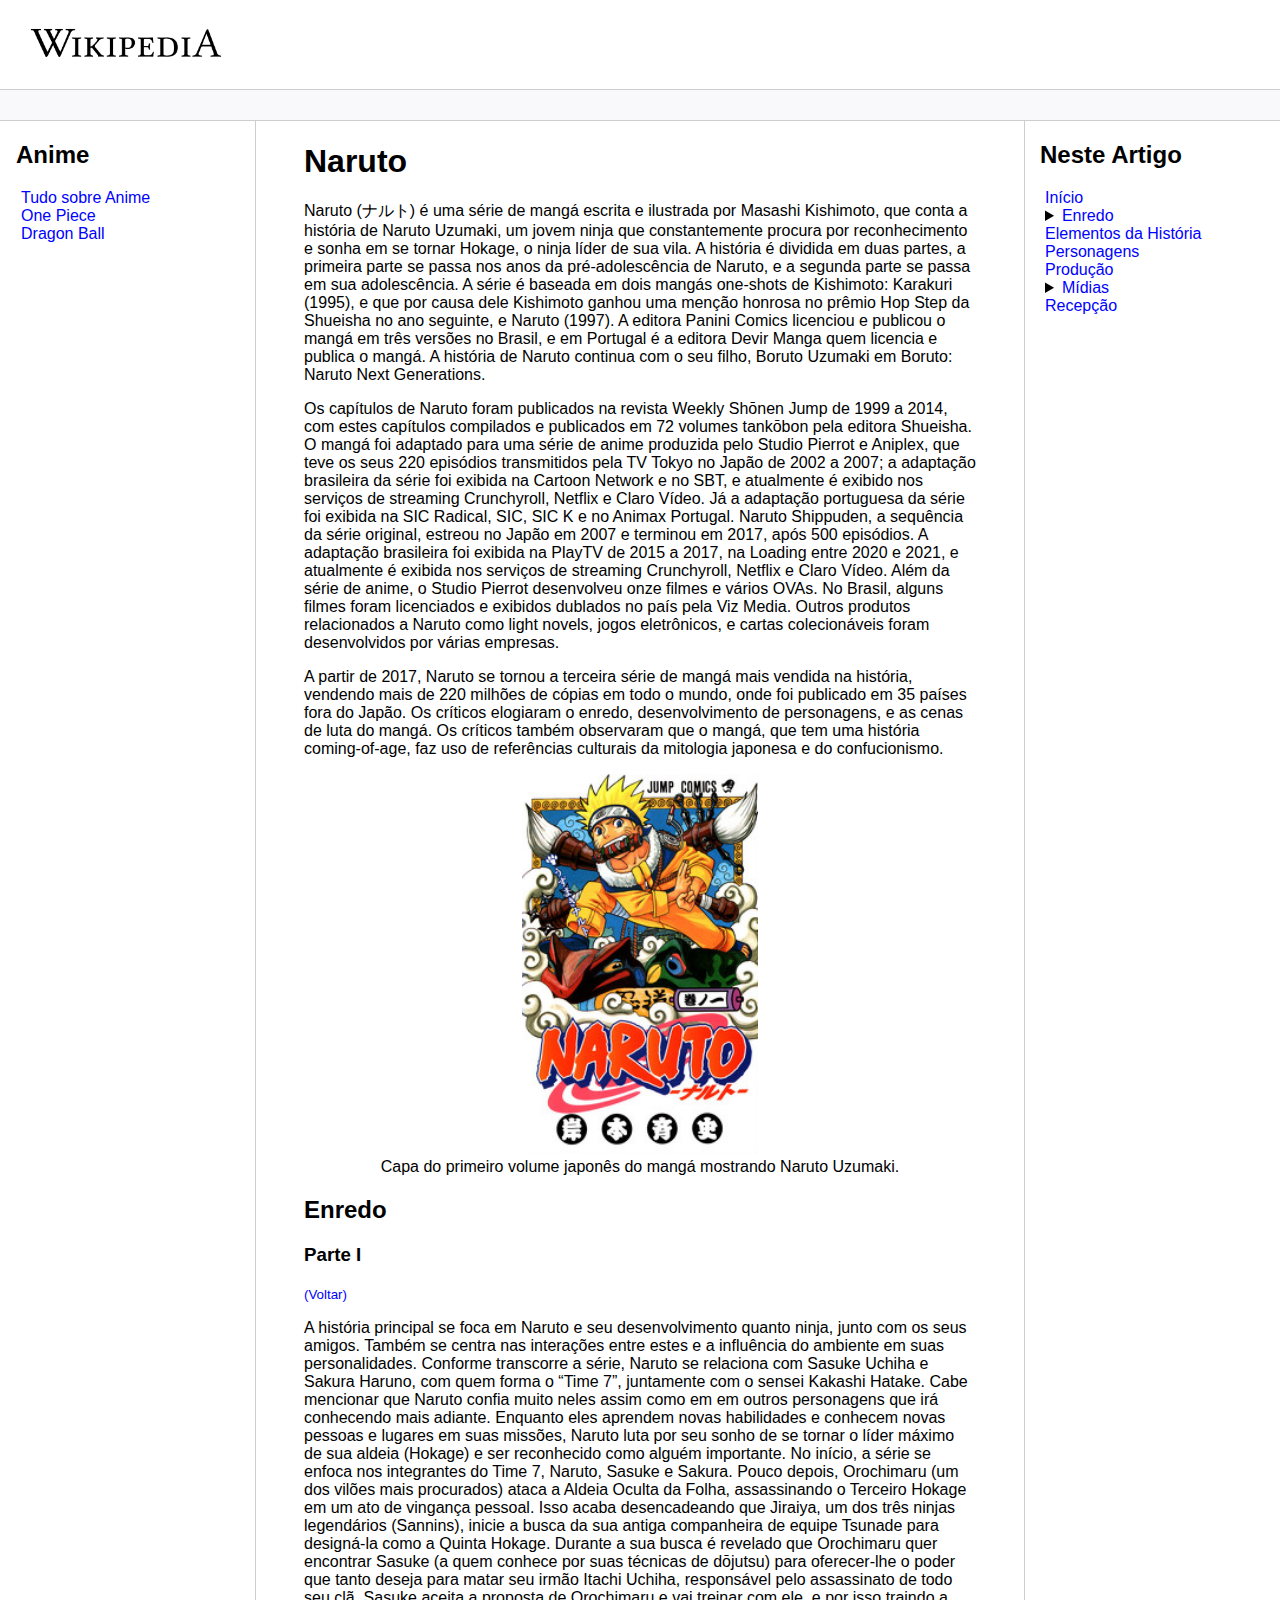
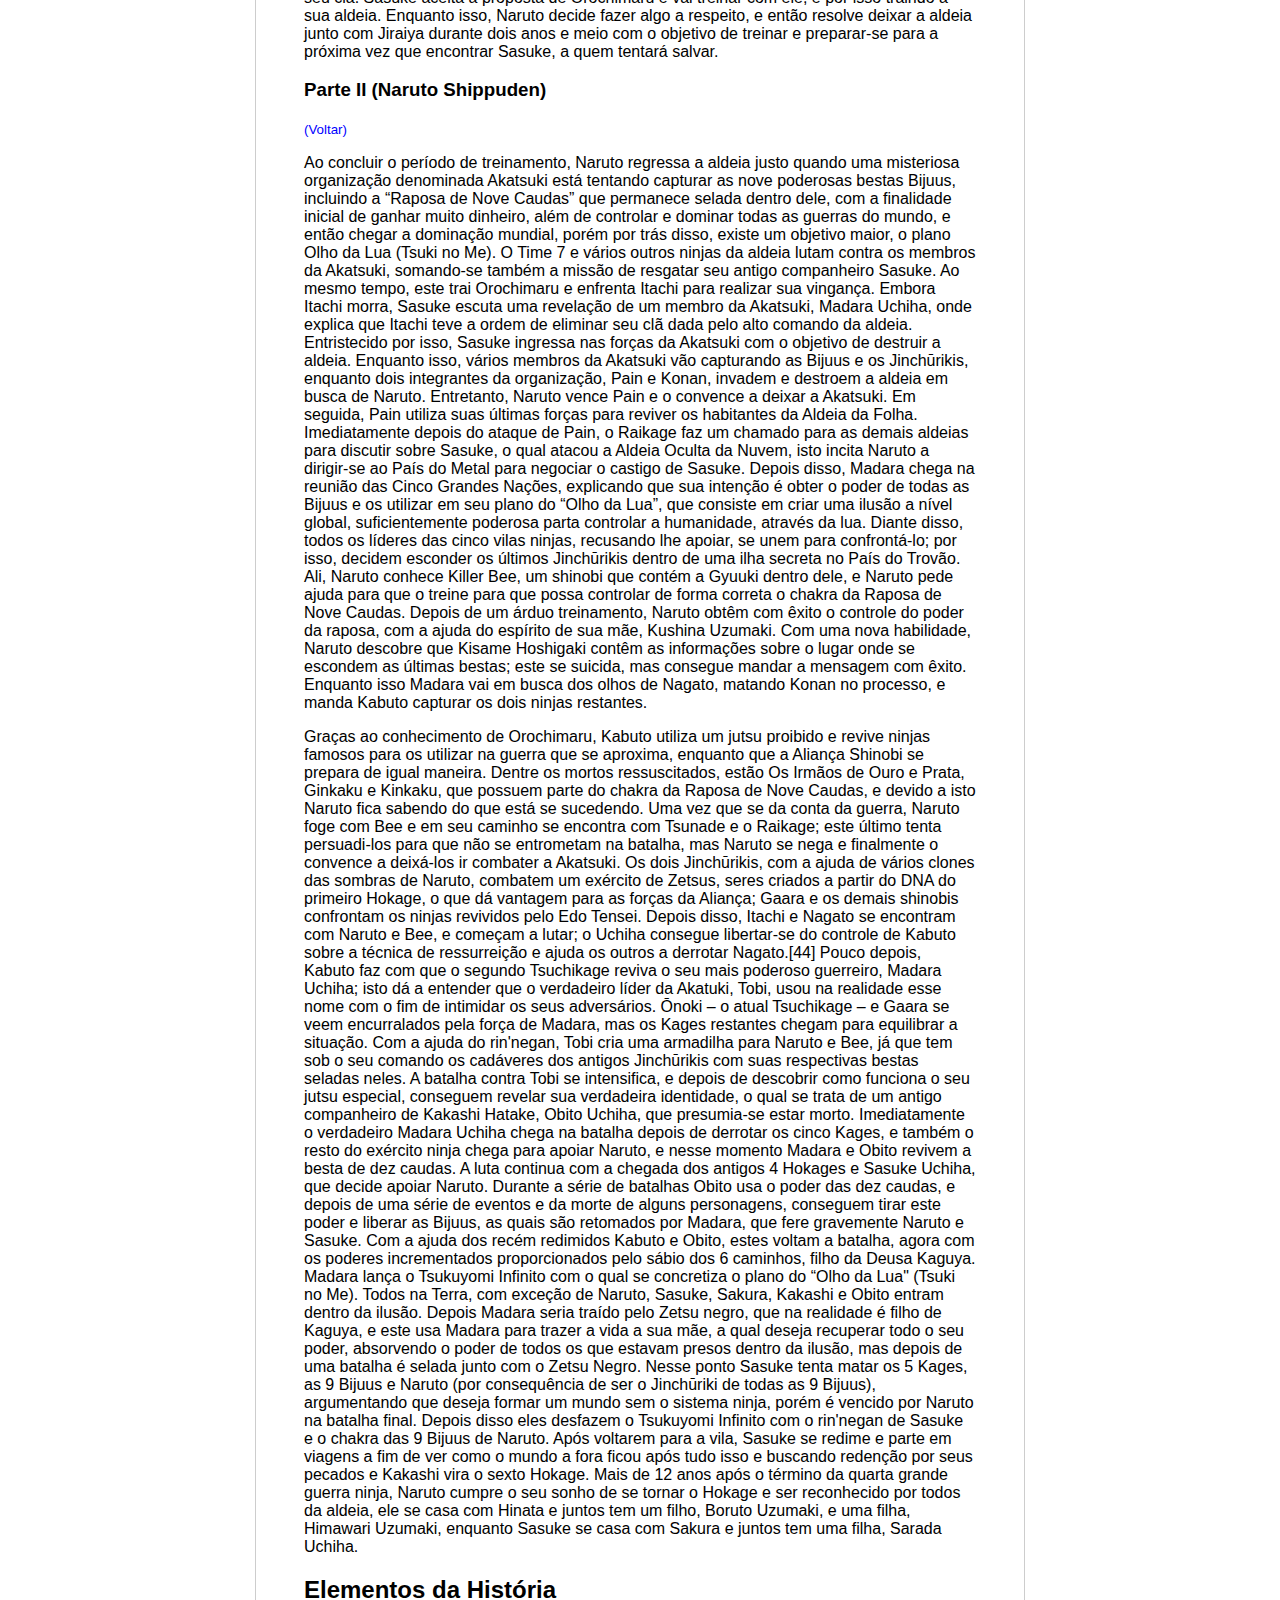
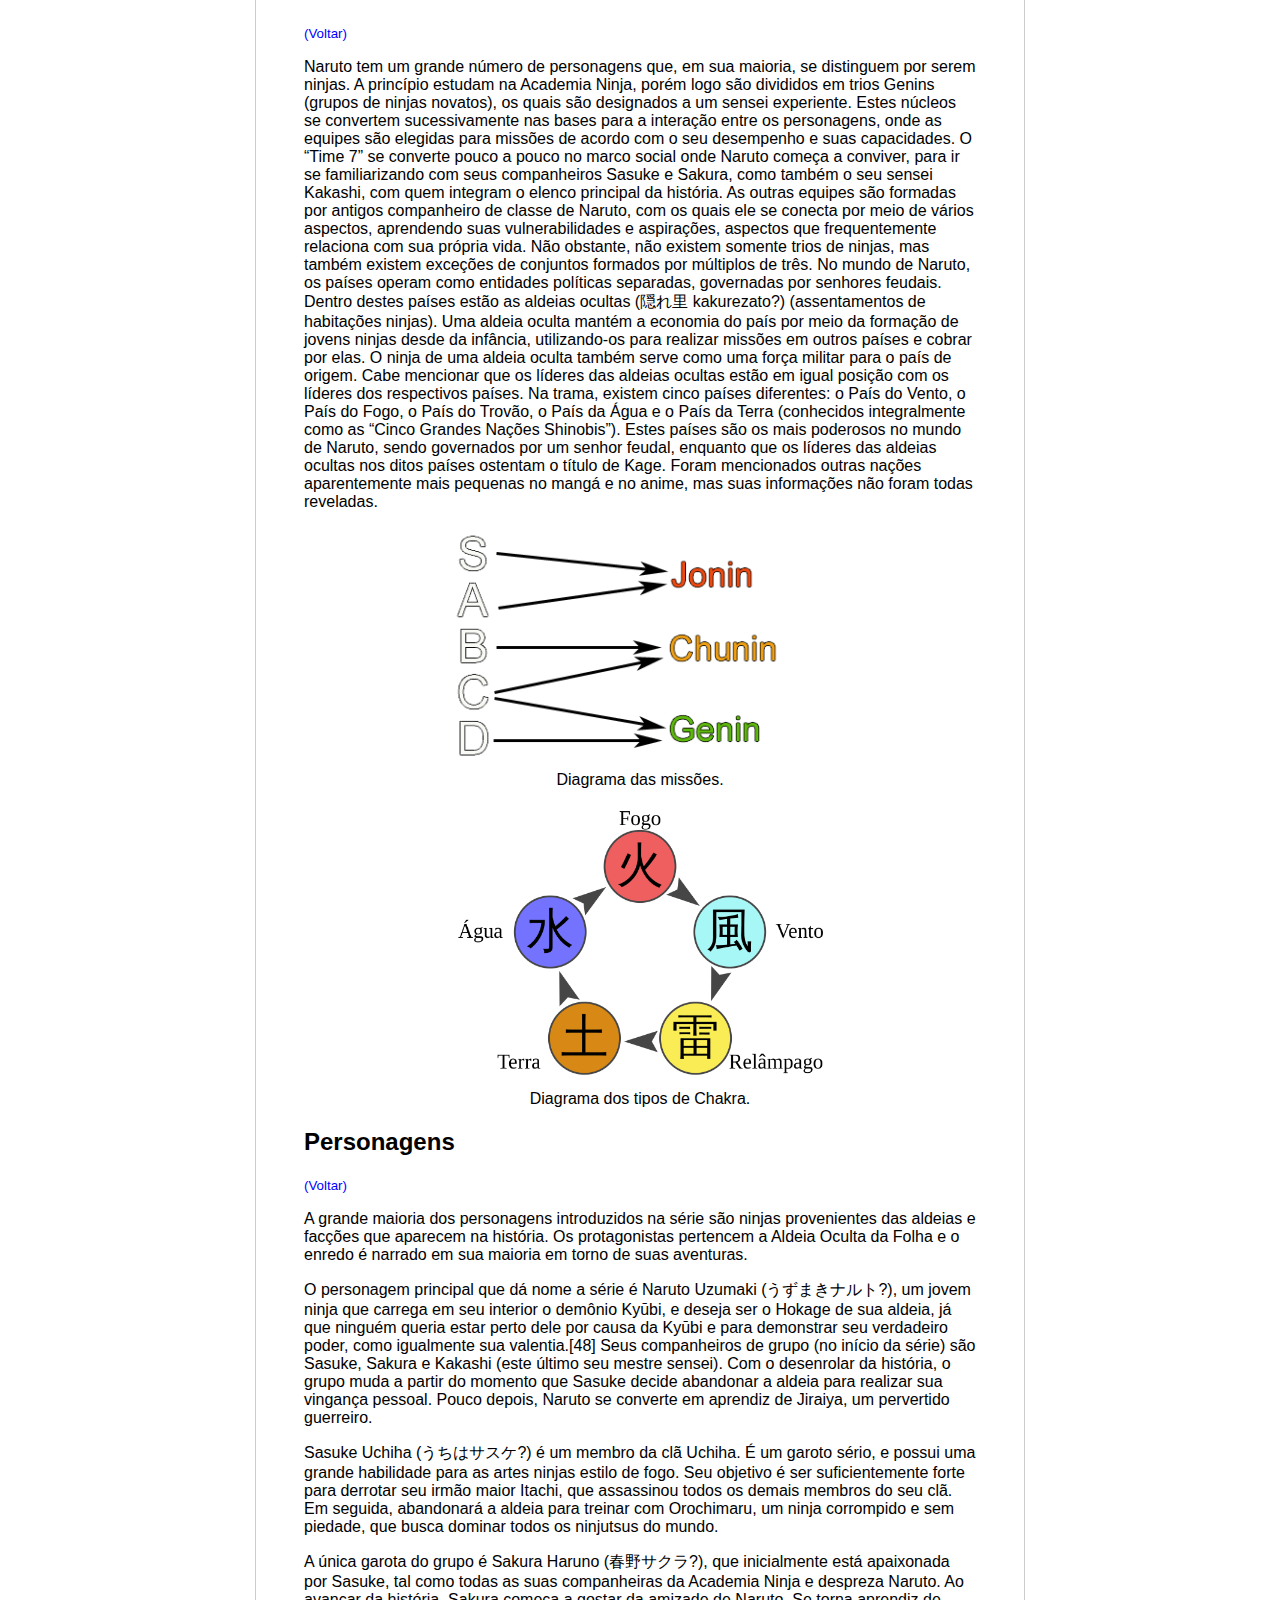
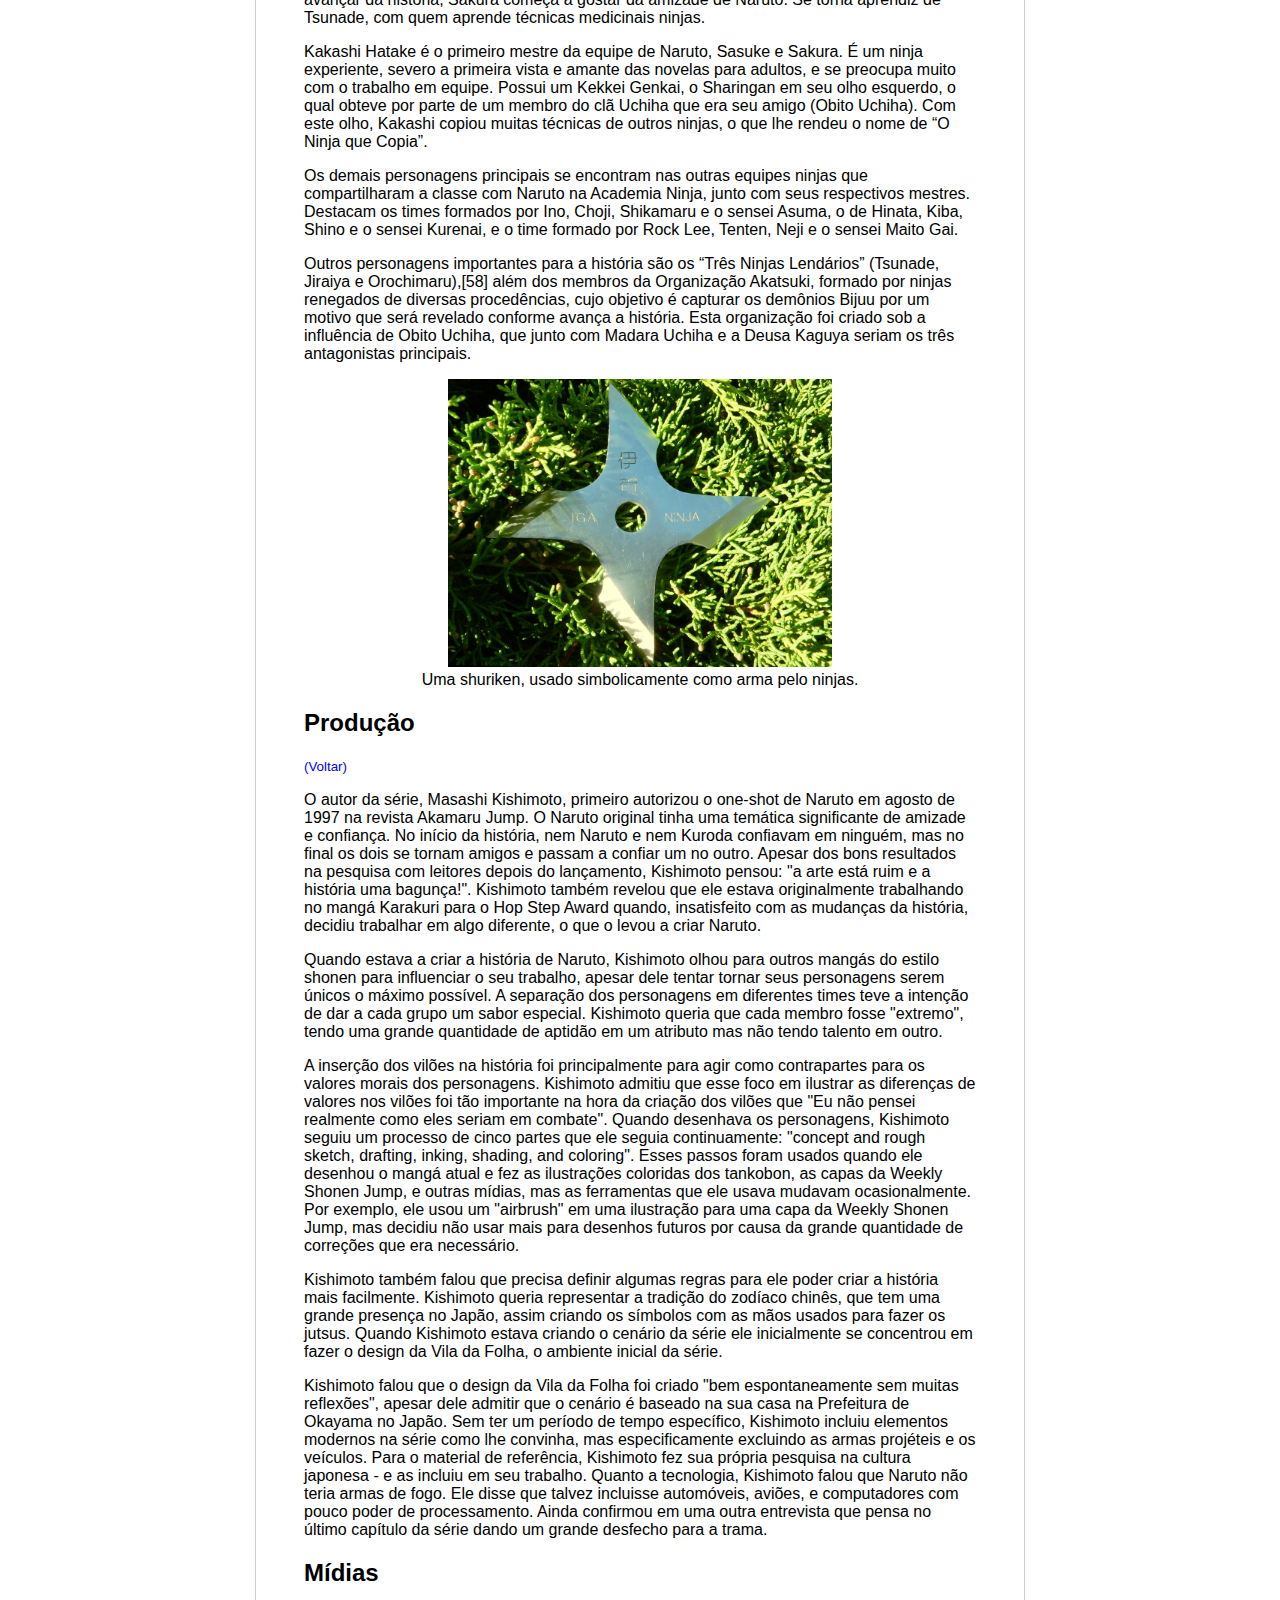
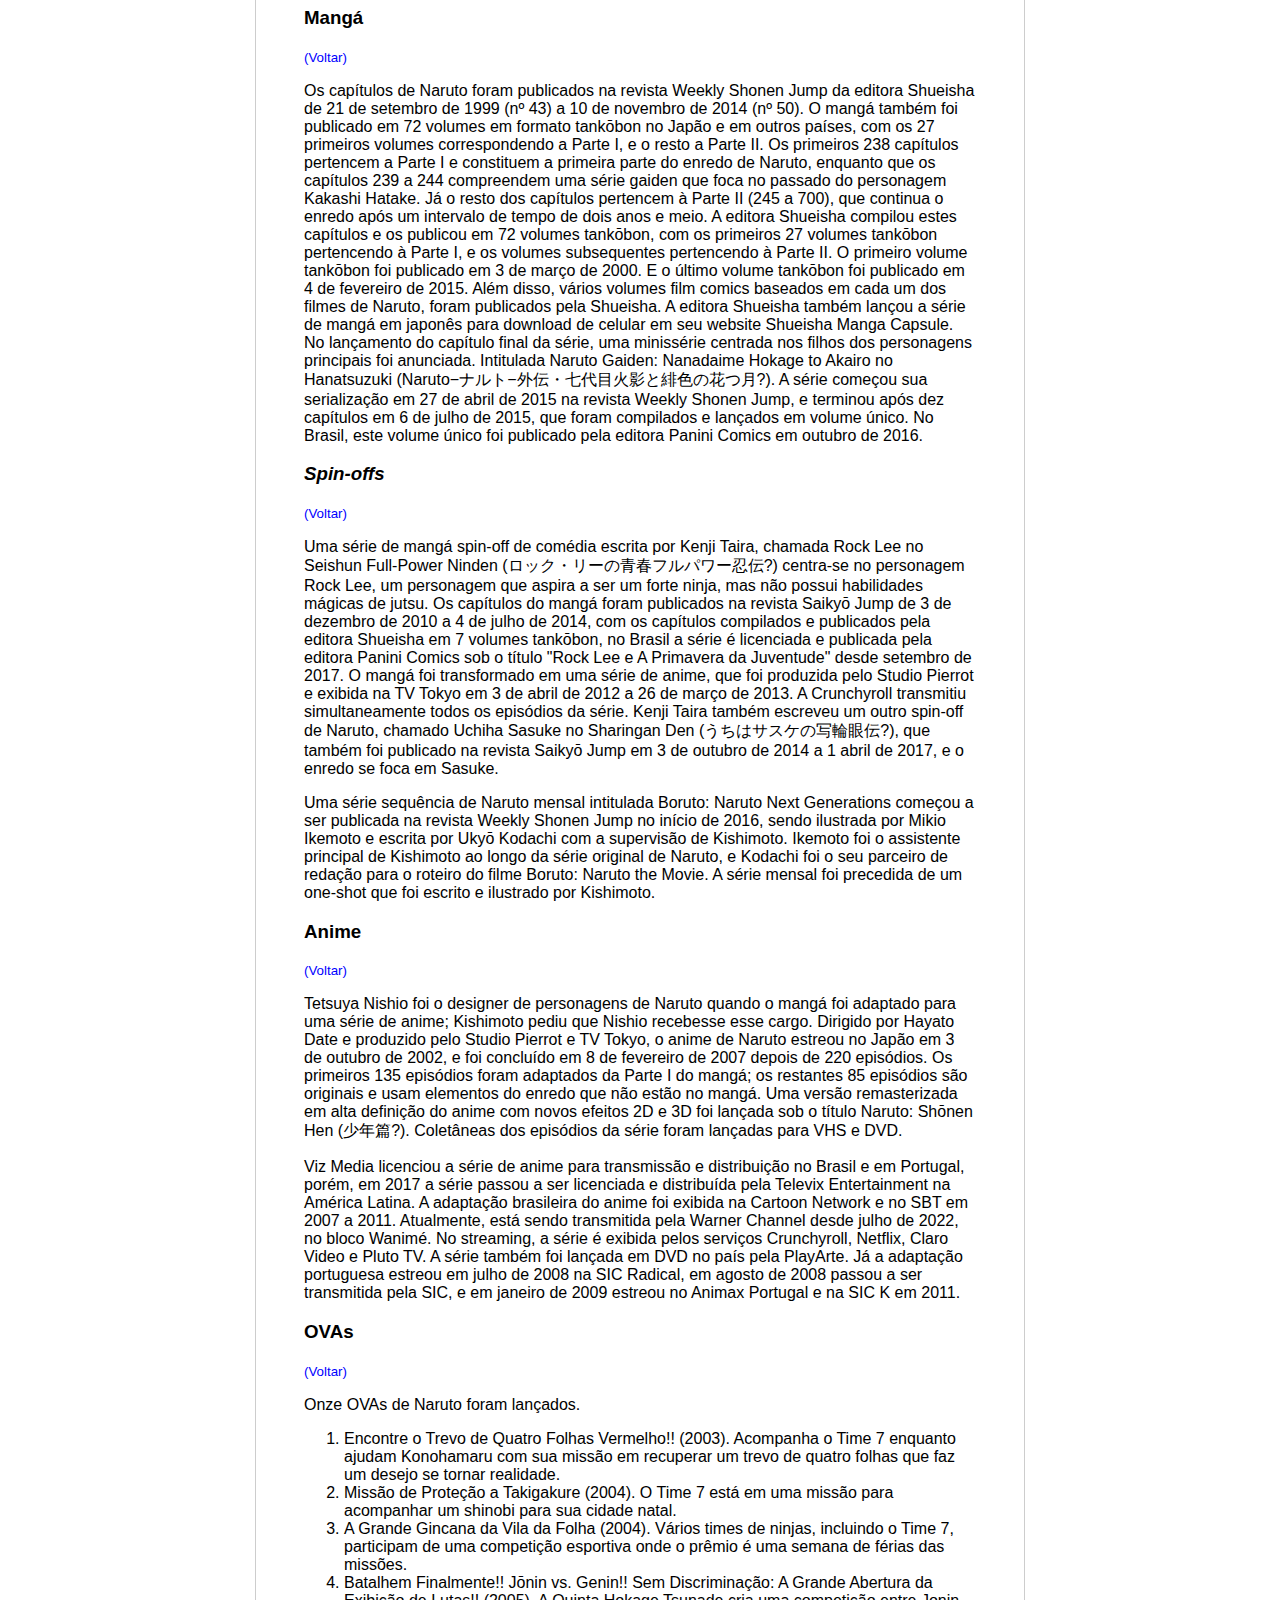
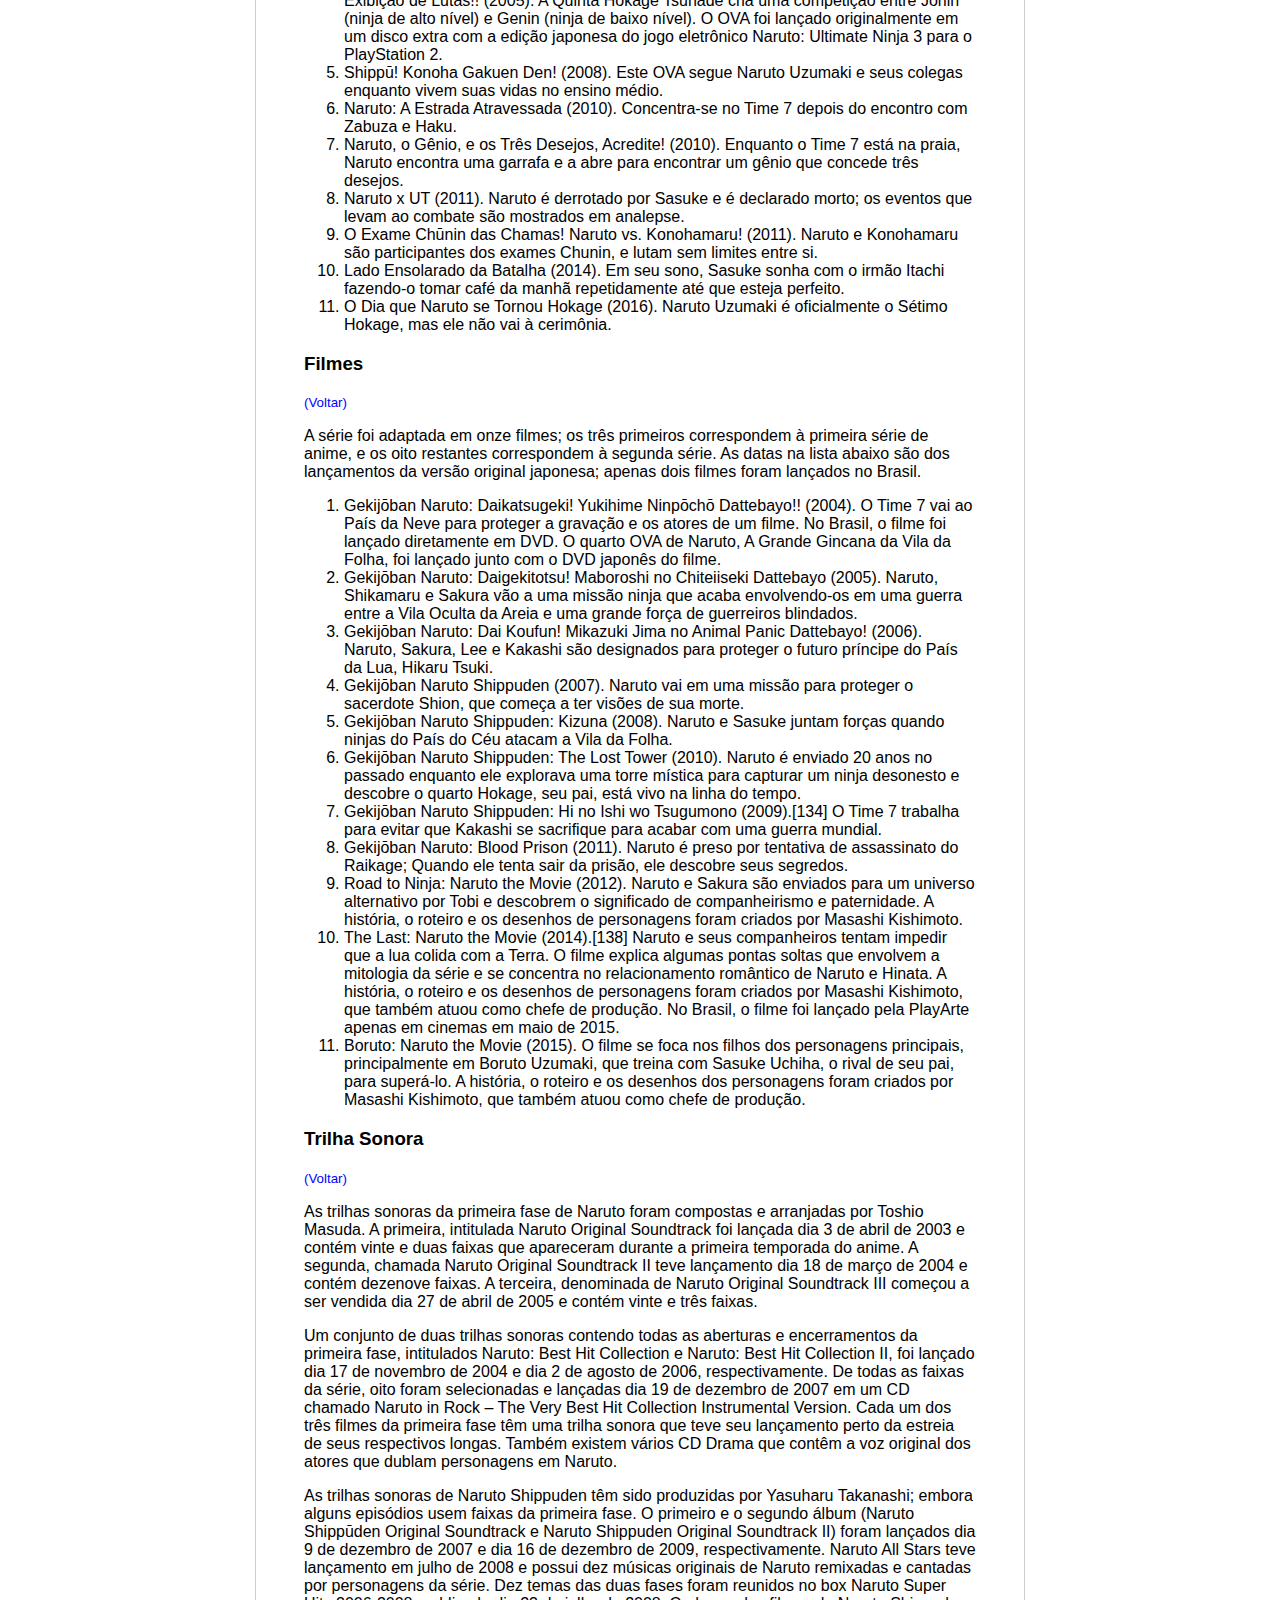
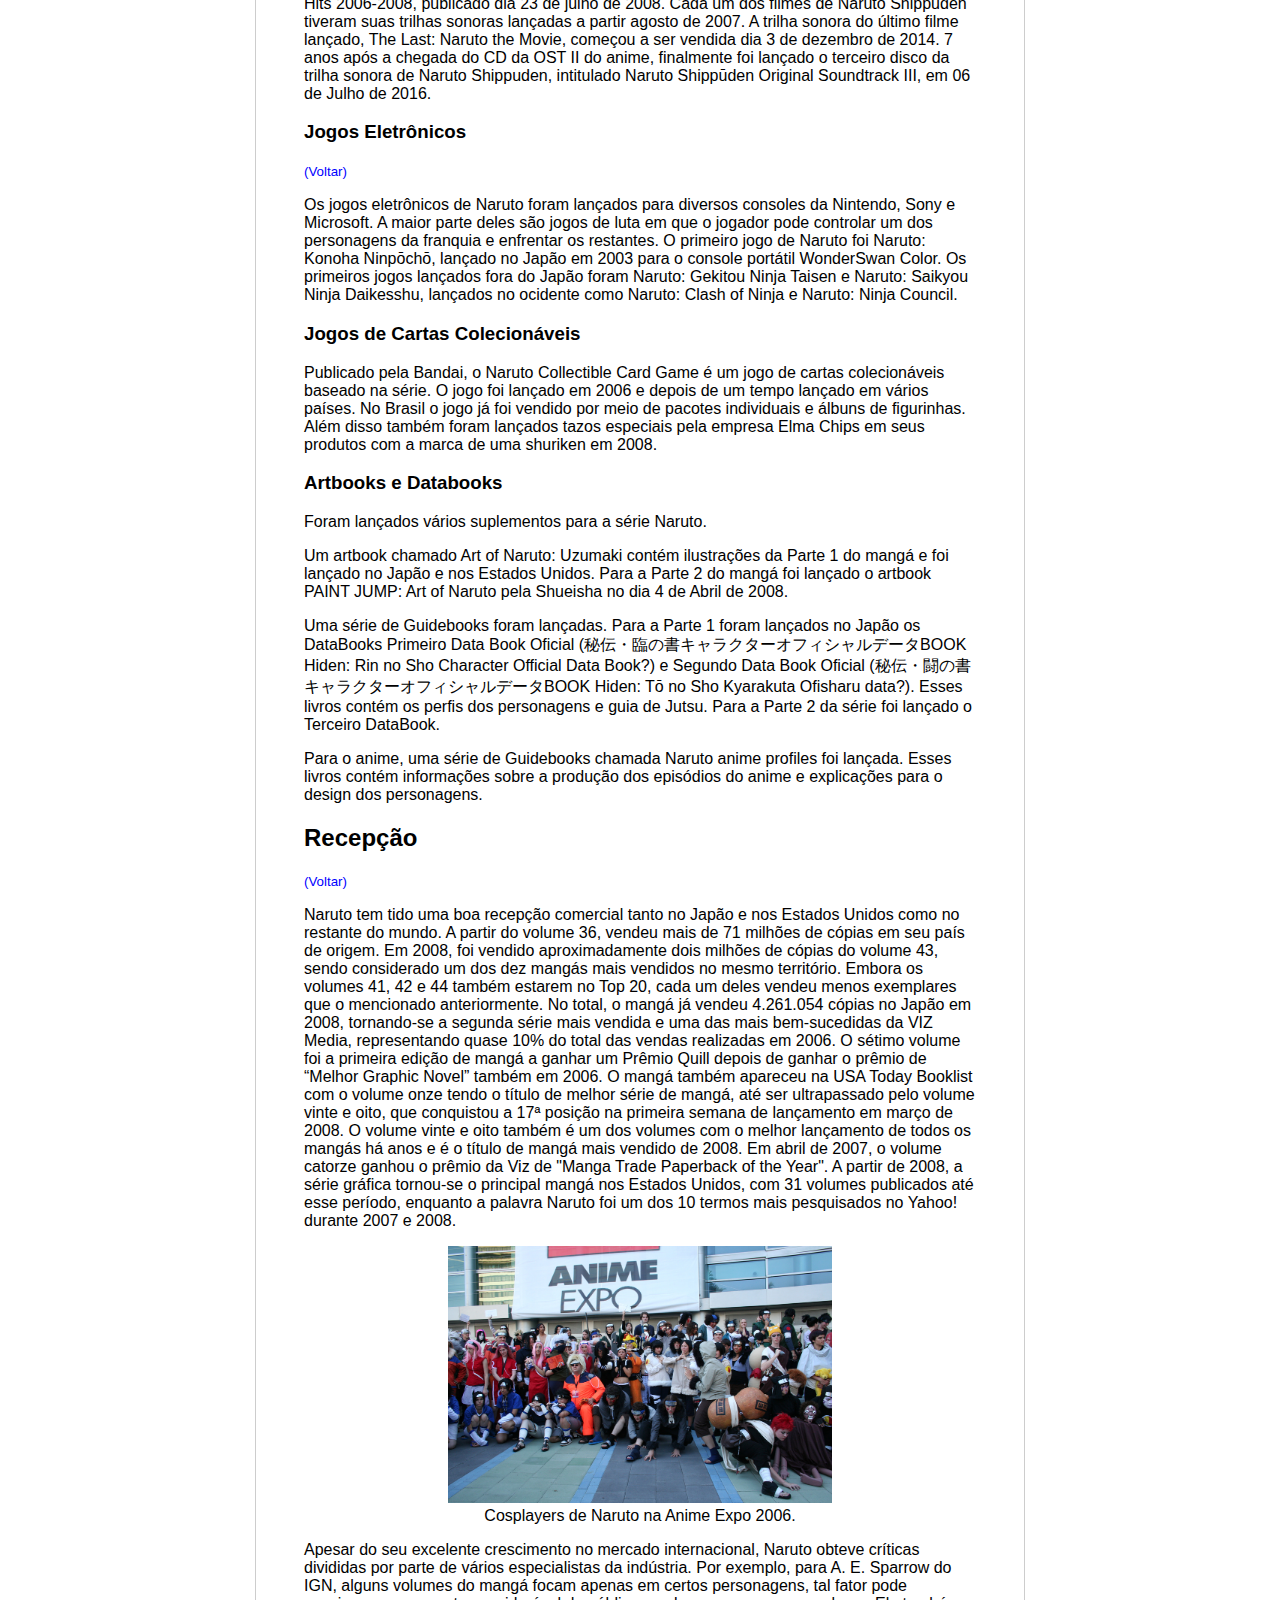
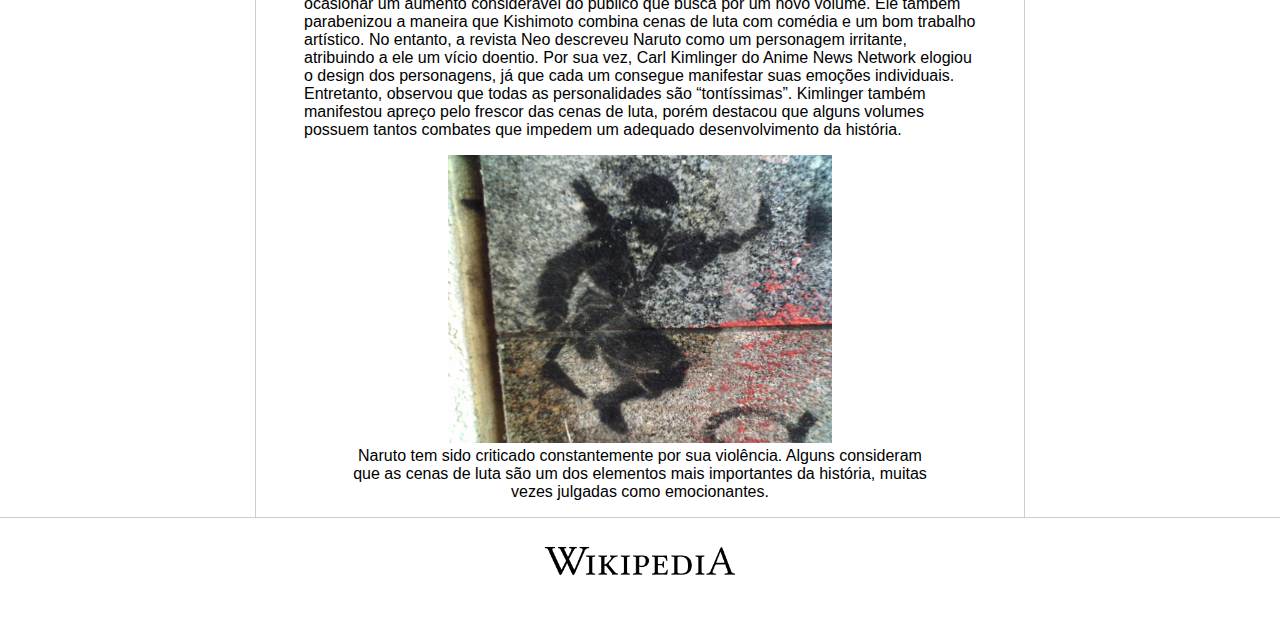
==== naruto.html @ cd7dd1e2 "commit inicial" ====
<!DOCTYPE html>
<html lang="pt-br">
<head>
    <meta charset="UTF-8">
    <meta http-equiv="X-UA-Compatible" content="IE=edge">
    <meta name="viewport" content="width=device-width, initial-scale=1.0">
    <title>Wikipedia</title>
    <link rel="stylesheet" href="assets/css/style.css">
    <link rel="shortcut icon" href="assets/images/code.png" type="image/x-icon" />
</head>
<body>
    
    <div>   
        <div class="logo">
            <img src="assets/images/logo.png" width="200" style="margin: 2%;" />
        </div>
    </div>

    <div class="bar"></div>

    <div class="content">
        <div class="sidebar">
            <h2>Anime</h2>
            <ul>
                <li><a href="index.html">Tudo sobre Anime</a></li>
                <li><a href="onepiece.html">One Piece</a></li>
                <li><a href="dbz.html">Dragon Ball</a></li>
            </ul>
        </div>

        <div class="main">
            <h1 id="inicio">Naruto</h1>
            <p>
                Naruto (ナルト) é uma série de mangá escrita e ilustrada por Masashi Kishimoto, que conta a história
                 de Naruto Uzumaki, um jovem ninja que constantemente procura por reconhecimento e sonha em se tornar Hokage, 
                 o ninja líder de sua vila. A história é dividida em duas partes, a primeira parte se passa nos anos da pré-adolescência de 
                 Naruto, e a segunda parte se passa em sua adolescência. A série é baseada em dois mangás one-shots de Kishimoto: 
                 Karakuri (1995), e que por causa dele Kishimoto ganhou uma menção honrosa no prêmio Hop Step da Shueisha no ano 
                 seguinte, e Naruto (1997). A editora Panini Comics licenciou e publicou o mangá em três versões no Brasil, e em 
                 Portugal é a editora Devir Manga quem licencia e publica o mangá. A história de Naruto continua com o seu filho, 
                 Boruto Uzumaki em Boruto: Naruto Next Generations.
            </p>
            <p>
                Os capítulos de Naruto foram publicados na revista Weekly Shōnen Jump de 1999 a 2014, com estes capítulos compilados 
                e publicados em 72 volumes tankōbon pela editora Shueisha. O mangá foi adaptado para uma série de anime produzida pelo 
                Studio Pierrot e Aniplex, que teve os seus 220 episódios transmitidos pela TV Tokyo no Japão de 2002 a 2007; a adaptação 
                brasileira da série foi exibida na Cartoon Network e no SBT, e atualmente é exibido nos serviços de streaming Crunchyroll, 
                Netflix e Claro Vídeo. Já a adaptação portuguesa da série foi exibida na SIC Radical, SIC, SIC K e no Animax Portugal. Naruto 
                Shippuden, a sequência da série original, estreou no Japão em 2007 e terminou em 2017, após 500 episódios. A adaptação brasileira 
                foi exibida na PlayTV de 2015 a 2017, na Loading entre 2020 e 2021, e atualmente é exibida nos serviços de streaming Crunchyroll, 
                Netflix e Claro Vídeo. Além da série de anime, o Studio Pierrot desenvolveu onze filmes e vários OVAs. No Brasil, alguns 
                filmes foram licenciados e exibidos dublados no país pela Viz Media. Outros produtos relacionados a Naruto como light 
                novels, jogos eletrônicos, e cartas colecionáveis foram desenvolvidos por várias empresas.
            </p>
            <p>
                A partir de 2017, Naruto se tornou a terceira série de mangá mais vendida na história, vendendo mais de 220 milhões de cópias em 
                todo o mundo, onde foi publicado em 35 países fora do Japão. Os críticos elogiaram o enredo, desenvolvimento de personagens, e as 
                cenas de luta do mangá. Os críticos também observaram que o mangá, que tem uma história coming-of-age, faz uso de referências 
                culturais da mitologia japonesa e do confucionismo.
            </p>
            <figure>
                <img src="assets/images/img4.jpg" width="40%" alt="Capa do primeiro volume japonês do mangá mostrando Naruto Uzumaki.">
                <figcaption>Capa do primeiro volume japonês do mangá mostrando Naruto Uzumaki.</figcaption>
            </figure>

            <h2 id="enredo">Enredo</h2>
            <h3 id="parte1">Parte I</h3>
            <small><a href="#inicio">(Voltar)</a></small>
            <p>
                A história principal se foca em Naruto e seu desenvolvimento quanto ninja, junto com os seus amigos. Também se centra nas interações entre 
                estes e a influência do ambiente em suas personalidades. Conforme transcorre a série, Naruto se relaciona com Sasuke Uchiha e Sakura Haruno, 
                com quem forma o “Time 7”, juntamente com o sensei Kakashi Hatake. Cabe mencionar que Naruto confia muito neles assim como em em outros personagens 
                que irá conhecendo mais adiante. Enquanto eles aprendem novas habilidades e conhecem novas pessoas e lugares em suas missões, Naruto luta por seu 
                sonho de se tornar o líder máximo de sua aldeia (Hokage) e ser reconhecido como alguém importante. No início, a série se enfoca nos integrantes do 
                Time 7, Naruto, Sasuke e Sakura. Pouco depois, Orochimaru (um dos vilões mais procurados) ataca a Aldeia Oculta da Folha, assassinando o Terceiro 
                Hokage em um ato de vingança pessoal. Isso acaba desencadeando que Jiraiya, um dos três ninjas legendários (Sannins), inicie a busca da sua antiga 
                companheira de equipe Tsunade para designá-la como a Quinta Hokage. Durante a sua busca é revelado que Orochimaru quer encontrar Sasuke (a quem 
                conhece por suas técnicas de dōjutsu) para oferecer-lhe o poder que tanto deseja para matar seu irmão Itachi Uchiha, responsável pelo assassinato 
                de todo seu clã. Sasuke aceita a proposta de Orochimaru e vai treinar com ele, e por isso traindo a sua aldeia. Enquanto isso, Naruto decide fazer 
                algo a respeito, e então resolve deixar a aldeia junto com Jiraiya durante dois anos e meio com o objetivo de treinar e preparar-se para a 
                próxima vez que encontrar Sasuke, a quem tentará salvar.
            </p>
            <h3 id="parte2">Parte II (Naruto Shippuden)</h3>
            <small><a href="#inicio">(Voltar)</a></small>
            <p>
                Ao concluir o período de treinamento, Naruto regressa a aldeia justo quando uma misteriosa organização denominada Akatsuki está tentando capturar 
                as nove poderosas bestas Bijuus, incluindo a “Raposa de Nove Caudas” que permanece selada dentro dele, com a finalidade inicial de ganhar muito dinheiro, 
                além de controlar e dominar todas as guerras do mundo, e então chegar a dominação mundial, porém por trás disso, existe um objetivo maior, o plano Olho 
                da Lua (Tsuki no Me). O Time 7 e vários outros ninjas da aldeia lutam contra os membros da Akatsuki, somando-se também a missão de resgatar seu antigo 
                companheiro Sasuke. Ao mesmo tempo, este trai Orochimaru e enfrenta Itachi para realizar sua vingança. Embora Itachi morra, Sasuke escuta uma revelação 
                de um membro da Akatsuki, Madara Uchiha, onde explica que Itachi teve a ordem de eliminar seu clã dada pelo alto comando da aldeia. Entristecido por 
                isso, Sasuke ingressa nas forças da Akatsuki com o objetivo de destruir a aldeia. Enquanto isso, vários membros da Akatsuki vão capturando as Bijuus 
                e os Jinchūrikis, enquanto dois integrantes da organização, Pain e Konan, invadem e destroem a aldeia em busca de Naruto. Entretanto, Naruto vence 
                Pain e o convence a deixar a Akatsuki. Em seguida, Pain utiliza suas últimas forças para reviver os habitantes da Aldeia da Folha. Imediatamente 
                depois do ataque de Pain, o Raikage faz um chamado para as demais aldeias para discutir sobre Sasuke, o qual atacou a Aldeia Oculta da Nuvem, 
                isto incita Naruto a dirigir-se ao País do Metal para negociar o castigo de Sasuke. Depois disso, Madara chega na reunião das Cinco Grandes 
                Nações, explicando que sua intenção é obter o poder de todas as Bijuus e os utilizar em seu plano do “Olho da Lua”, que consiste em criar uma 
                ilusão a nível global, suficientemente poderosa parta controlar a humanidade, através da lua. Diante disso, todos os líderes das cinco vilas 
                ninjas, recusando lhe apoiar, se unem para confrontá-lo; por isso, decidem esconder os últimos Jinchūrikis dentro de uma ilha secreta no País do Trovão. 
                Ali, Naruto conhece Killer Bee, um shinobi que contém a Gyuuki dentro dele, e Naruto pede ajuda para que o treine para que possa controlar de forma 
                correta o chakra da Raposa de Nove Caudas. Depois de um árduo treinamento, Naruto obtêm com êxito o controle do poder da raposa, com a ajuda do 
                espírito de sua mãe, Kushina Uzumaki. Com uma nova habilidade, Naruto descobre que Kisame Hoshigaki contêm as informações sobre o lugar onde 
                se escondem as últimas bestas; este se suicida, mas consegue mandar a mensagem com êxito. Enquanto isso Madara vai em busca dos olhos de Nagato, 
                matando Konan no processo, e manda Kabuto capturar os dois ninjas restantes.
            </p>
            <p>
                Graças ao conhecimento de Orochimaru, Kabuto utiliza um jutsu proibido e revive ninjas famosos para os utilizar na guerra que se aproxima, enquanto que a 
                Aliança Shinobi se prepara de igual maneira. Dentre os mortos ressuscitados, estão Os Irmãos de Ouro e Prata, Ginkaku e Kinkaku, que possuem parte do chakra 
                da Raposa de Nove Caudas, e devido a isto Naruto fica sabendo do que está se sucedendo. Uma vez que se da conta da guerra, Naruto foge com Bee e em seu 
                caminho se encontra com Tsunade e o Raikage; este último tenta persuadi-los para que não se entrometam na batalha, mas Naruto se nega e finalmente o 
                convence a deixá-los ir combater a Akatsuki. Os dois Jinchūrikis, com a ajuda de vários clones das sombras de Naruto, combatem um exército de Zetsus, 
                seres criados a partir do DNA do primeiro Hokage, o que dá vantagem para as forças da Aliança; Gaara e os demais shinobis confrontam os ninjas revividos 
                pelo Edo Tensei. Depois disso, Itachi e Nagato se encontram com Naruto e Bee, e começam a lutar; o Uchiha consegue libertar-se do controle de Kabuto sobre 
                a técnica de ressurreição e ajuda os outros a derrotar Nagato.[44] Pouco depois, Kabuto faz com que o segundo Tsuchikage reviva o seu mais poderoso 
                guerreiro, Madara Uchiha; isto dá a entender que o verdadeiro líder da Akatuki, Tobi, usou na realidade esse nome com o fim de intimidar os seus adversários. 
                Ōnoki – o atual Tsuchikage – e Gaara se veem encurralados pela força de Madara, mas os Kages restantes chegam para equilibrar a situação. Com a ajuda do rin'negan, 
                Tobi cria uma armadilha para Naruto e Bee, já que tem sob o seu comando os cadáveres dos antigos Jinchūrikis com suas respectivas bestas seladas neles. A batalha 
                contra Tobi se intensifica, e depois de descobrir como funciona o seu jutsu especial, conseguem revelar sua verdadeira identidade, o qual se trata de um antigo 
                companheiro de Kakashi Hatake, Obito Uchiha, que presumia-se estar morto. Imediatamente o verdadeiro Madara Uchiha chega na batalha depois de derrotar os cinco 
                Kages, e também o resto do exército ninja chega para apoiar Naruto, e nesse momento Madara e Obito revivem a besta de dez caudas. A luta continua com a chegada 
                dos antigos 4 Hokages e Sasuke Uchiha, que decide apoiar Naruto. Durante a série de batalhas Obito usa o poder das dez caudas, e depois de uma série de eventos e da 
                morte de alguns personagens, conseguem tirar este poder e liberar as Bijuus, as quais são retomados por Madara, que fere gravemente Naruto e Sasuke. Com a ajuda dos 
                recém redimidos Kabuto e Obito, estes voltam a batalha, agora com os poderes incrementados proporcionados pelo sábio dos 6 caminhos, filho da Deusa Kaguya. Madara 
                lança o Tsukuyomi Infinito com o qual se concretiza o plano do “Olho da Lua" (Tsuki no Me). Todos na Terra, com exceção de Naruto, Sasuke, Sakura, Kakashi e 
                Obito entram dentro da ilusão. Depois Madara seria traído pelo Zetsu negro, que na realidade é filho de Kaguya, e este usa Madara para trazer a vida a sua mãe, 
                a qual deseja recuperar todo o seu poder, absorvendo o poder de todos os que estavam presos dentro da ilusão, mas depois de uma batalha é selada junto com o 
                Zetsu Negro. Nesse ponto Sasuke tenta matar os 5 Kages, as 9 Bijuus e Naruto (por consequência de ser o Jinchūriki de todas as 9 Bijuus), argumentando que 
                deseja formar um mundo sem o sistema ninja, porém é vencido por Naruto na batalha final. Depois disso eles desfazem o Tsukuyomi Infinito com o rin'negan de 
                Sasuke e o chakra das 9 Bijuus de Naruto. Após voltarem para a vila, Sasuke se redime e parte em viagens a fim de ver como o mundo a fora ficou após tudo isso 
                e buscando redenção por seus pecados e Kakashi vira o sexto Hokage. Mais de 12 anos após o término da quarta grande guerra ninja, Naruto cumpre o seu sonho de 
                se tornar o Hokage e ser reconhecido por todos da aldeia, ele se casa com Hinata e juntos tem um filho, Boruto Uzumaki, e uma filha, Himawari Uzumaki, enquanto 
                Sasuke se casa com Sakura e juntos tem uma filha, Sarada Uchiha.
            </p>

            <h2 id="elementos">Elementos da História</h2>
            <small><a href="#inicio">(Voltar)</a></small>
            <p>
                Naruto tem um grande número de personagens que, em sua maioria, se distinguem por serem ninjas. A princípio estudam na Academia Ninja, porém logo são divididos 
                em trios Genins (grupos de ninjas novatos), os quais são designados a um sensei experiente. Estes núcleos se convertem sucessivamente nas bases para a interação 
                entre os personagens, onde as equipes são elegidas para missões de acordo com o seu desempenho e suas capacidades. O “Time 7” se converte pouco a pouco no marco 
                social onde Naruto começa a conviver, para ir se familiarizando com seus companheiros Sasuke e Sakura, como também o seu sensei Kakashi, com quem integram o elenco 
                principal da história. As outras equipes são formadas por antigos companheiro de classe de Naruto, com os quais ele se conecta por meio de vários aspectos, 
                aprendendo suas vulnerabilidades e aspirações, aspectos que frequentemente relaciona com sua própria vida. Não obstante, não existem somente trios de ninjas, 
                mas também existem exceções de conjuntos formados por múltiplos de três. No mundo de Naruto, os países operam como entidades políticas separadas, governadas 
                por senhores feudais. Dentro destes países estão as aldeias ocultas (隠れ里 kakurezato?) (assentamentos de habitações ninjas). Uma aldeia oculta mantém a economia 
                do país por meio da formação de jovens ninjas desde da infância, utilizando-os para realizar missões em outros países e cobrar por elas. O ninja de uma aldeia 
                oculta também serve como uma força militar para o país de origem. Cabe mencionar que os líderes das aldeias ocultas estão em igual posição com os líderes dos 
                respectivos países. Na trama, existem cinco países diferentes: o País do Vento, o País do Fogo, o País do Trovão, o País da Água e o País da Terra (conhecidos 
                integralmente como as “Cinco Grandes Nações Shinobis”). Estes países são os mais poderosos no mundo de Naruto, sendo governados por um senhor feudal, enquanto 
                que os líderes das aldeias ocultas nos ditos países ostentam o título de Kage. Foram mencionados outras nações aparentemente mais pequenas no mangá e no anime, 
                mas suas informações não foram todas reveladas.
            </p>
            <figure>
                <img src="assets/images/img2.png" width="65%" alt="Diagrama das missões">
                <figcaption>Diagrama das missões.</figcaption>
                <br>
                <img src="assets/images/img3.png" width="65%" alt="Diagrama dos tipos de Chakra">
                <figcaption>Diagrama dos tipos de Chakra.</figcaption>
            </figure>

            <h2 id="personagens">Personagens</h2>
            <small><a href="#inicio">(Voltar)</a></small>
            <p>
                A grande maioria dos personagens introduzidos na série são ninjas provenientes das aldeias e facções que aparecem na história. Os protagonistas pertencem a Aldeia Oculta 
                da Folha e o enredo é narrado em sua maioria em torno de suas aventuras.
            </p>
            <p>
                O personagem principal que dá nome a série é Naruto Uzumaki (うずまきナルト?), um jovem ninja que carrega em seu interior o demônio Kyūbi, e deseja ser o Hokage de sua aldeia, 
                já que ninguém queria estar perto dele por causa da Kyūbi e para demonstrar seu verdadeiro poder, como igualmente sua valentia.[48] Seus companheiros de grupo (no início da 
                série) são Sasuke, Sakura e Kakashi (este último seu mestre sensei). Com o desenrolar da história, o grupo muda a partir do momento que Sasuke decide abandonar a aldeia 
                para realizar sua vingança pessoal. Pouco depois, Naruto se converte em aprendiz de Jiraiya, um pervertido guerreiro.
            </p>
            <p>
                Sasuke Uchiha (うちはサスケ?) é um membro da clã Uchiha. É um garoto sério, e possui uma grande habilidade para as artes ninjas estilo de fogo. Seu objetivo é ser suficientemente 
                forte para derrotar seu irmão maior Itachi, que assassinou todos os demais membros do seu clã. Em seguida, abandonará a aldeia para treinar com Orochimaru, um ninja corrompido 
                e sem piedade, que busca dominar todos os ninjutsus do mundo.
            </p>
            <p>
                A única garota do grupo é Sakura Haruno (春野サクラ?), que inicialmente está apaixonada por Sasuke, tal como todas as suas companheiras da Academia Ninja e despreza Naruto. 
                Ao avançar da história, Sakura começa a gostar da amizade de Naruto. Se torna aprendiz de Tsunade, com quem aprende técnicas medicinais ninjas.
            </p>
            <p>
                Kakashi Hatake é o primeiro mestre da equipe de Naruto, Sasuke e Sakura. É um ninja experiente, severo a primeira vista e amante das novelas para adultos, e se preocupa 
                muito com o trabalho em equipe. Possui um Kekkei Genkai, o Sharingan em seu olho esquerdo, o qual obteve por parte de um membro do clã Uchiha que era seu amigo (Obito Uchiha). 
                Com este olho, Kakashi copiou muitas técnicas de outros ninjas, o que lhe rendeu o nome de “O Ninja que Copia”.
            </p>
            <p>
                Os demais personagens principais se encontram nas outras equipes ninjas que compartilharam a classe com Naruto na Academia Ninja, junto com seus respectivos mestres. 
                Destacam os times formados por Ino, Choji, Shikamaru e o sensei Asuma, o de Hinata, Kiba, Shino e o sensei Kurenai, e o time formado por Rock Lee, Tenten, Neji e o sensei Maito Gai.
            </p>
            <p>
                Outros personagens importantes para a história são os “Três Ninjas Lendários” (Tsunade, Jiraiya e Orochimaru),[58] além dos membros da Organização Akatsuki, formado por ninjas renegados 
                de diversas procedências, cujo objetivo é capturar os demônios Bijuu por um motivo que será revelado conforme avança a história. Esta organização foi criado sob a influência de Obito 
                Uchiha, que junto com Madara Uchiha e a Deusa Kaguya seriam os três antagonistas principais.
            </p>
            <figure>
                <img src="assets/images/img5.jpg" width="65%" alt="Uma shuriken, usado simbolicamente como arma pelo ninjas">
                <figcaption>Uma shuriken, usado simbolicamente como arma pelo ninjas.</figcaption>
            </figure>

            <h2 id="producao">Produção</h2>
            <small><a href="#inicio">(Voltar)</a></small>
            <p>
                O autor da série, Masashi Kishimoto, primeiro autorizou o one-shot de Naruto em agosto de 1997 na revista Akamaru Jump. O Naruto original tinha uma temática significante de amizade 
                e confiança. No início da história, nem Naruto e nem Kuroda confiavam em ninguém, mas no final os dois se tornam amigos e passam a confiar um no outro. Apesar dos bons resultados na pesquisa 
                com leitores depois do lançamento, Kishimoto pensou: "a arte está ruim e a história uma bagunça!". Kishimoto também revelou que ele estava originalmente trabalhando no mangá Karakuri para o 
                Hop Step Award quando, insatisfeito com as mudanças da história, decidiu trabalhar em algo diferente, o que o levou a criar Naruto.
            </p>
            <p>
                Quando estava a criar a história de Naruto, Kishimoto olhou para outros mangás do estilo shonen para influenciar o seu trabalho, apesar dele tentar tornar seus personagens serem únicos o 
                máximo possível. A separação dos personagens em diferentes times teve a intenção de dar a cada grupo um sabor especial. Kishimoto queria que cada membro fosse "extremo", tendo uma 
                grande quantidade de aptidão em um atributo mas não tendo talento em outro.
            </p>
            <p>
                A inserção dos vilões na história foi principalmente para agir como contrapartes para os valores morais dos personagens. Kishimoto admitiu que esse foco em ilustrar as diferenças de valores 
                nos vilões foi tão importante na hora da criação dos vilões que "Eu não pensei realmente como eles seriam em combate". Quando desenhava os personagens, Kishimoto seguiu um processo de 
                cinco partes que ele seguia continuamente: "concept and rough sketch, drafting, inking, shading, and coloring". Esses passos foram usados quando ele desenhou o mangá atual e fez as ilustrações 
                coloridas dos tankobon, as capas da Weekly Shonen Jump, e outras mídias, mas as ferramentas que ele usava mudavam ocasionalmente. Por exemplo, ele usou um "airbrush" em uma ilustração 
                para uma capa da Weekly Shonen Jump, mas decidiu não usar mais para desenhos futuros por causa da grande quantidade de correções que era necessário.
            </p>
            <p>
                Kishimoto também falou que precisa definir algumas regras para ele poder criar a história mais facilmente. Kishimoto queria representar a tradição do zodíaco chinês, que tem uma grande 
                presença no Japão, assim criando os símbolos com as mãos usados para fazer os jutsus. Quando Kishimoto estava criando o cenário da série ele inicialmente se concentrou em fazer o design 
                da Vila da Folha, o ambiente inicial da série.
            </p>
            <p>
                Kishimoto falou que o design da Vila da Folha foi criado "bem espontaneamente sem muitas reflexões", apesar dele admitir que o cenário é baseado na sua casa na Prefeitura de Okayama no Japão. 
                Sem ter um período de tempo específico, Kishimoto incluiu elementos modernos na série como lhe convinha, mas especificamente excluindo as armas projéteis e os veículos. Para o material de 
                referência, Kishimoto fez sua própria pesquisa na cultura japonesa - e as incluiu em seu trabalho. Quanto a tecnologia, Kishimoto falou que Naruto não teria armas de fogo. Ele disse que 
                talvez incluisse automóveis, aviões, e computadores com pouco poder de processamento. Ainda confirmou em uma outra entrevista que pensa no último capítulo da série dando um grande desfecho para a trama.
            </p>

            <h2 id="midias">Mídias</h2>
            <h3 id="manga">Mangá</h3>
            <small><a href="#inicio">(Voltar)</a></small>
            <p>
                Os capítulos de Naruto foram publicados na revista Weekly Shonen Jump da editora Shueisha de 21 de setembro de 1999 (nº 43) a 10 de novembro de 2014 (nº 50). O mangá também foi publicado em 72 
                volumes em formato tankōbon no Japão e em outros países, com os 27 primeiros volumes correspondendo a Parte I, e o resto a Parte II. Os primeiros 238 capítulos pertencem a Parte I e constituem a 
                primeira parte do enredo de Naruto, enquanto que os capítulos 239 a 244 compreendem uma série gaiden que foca no passado do personagem Kakashi Hatake. Já o resto dos capítulos pertencem à Parte II 
                (245 a 700), que continua o enredo após um intervalo de tempo de dois anos e meio. A editora Shueisha compilou estes capítulos e os publicou em 72 volumes tankōbon, com os primeiros 27 volumes 
                tankōbon pertencendo à Parte I, e os volumes subsequentes pertencendo à Parte II. O primeiro volume tankōbon foi publicado em 3 de março de 2000. E o último volume tankōbon foi publicado em 4 
                de fevereiro de 2015. Além disso, vários volumes film comics baseados em cada um dos filmes de Naruto, foram publicados pela Shueisha. A editora Shueisha também lançou a série de mangá em 
                japonês para download de celular em seu website Shueisha Manga Capsule. No lançamento do capítulo final da série, uma minissérie centrada nos filhos dos personagens principais foi anunciada. 
                Intitulada Naruto Gaiden: Nanadaime Hokage to Akairo no Hanatsuzuki (Naruto−ナルト−外伝・七代目火影と緋色の花つ月?). A série começou sua serialização em 27 de abril de 2015 na revista Weekly Shonen 
                Jump, e terminou após dez capítulos em 6 de julho de 2015, que foram compilados e lançados em volume único. No Brasil, este volume único foi publicado pela editora Panini Comics em outubro de 2016.
            </p>

            <h3 id="spin"><i>Spin-offs</i></h3>
            <small><a href="#inicio">(Voltar)</a></small>
            <p>
                Uma série de mangá spin-off de comédia escrita por Kenji Taira, chamada Rock Lee no Seishun Full-Power Ninden (ロック・リーの青春フルパワー忍伝?) centra-se no personagem Rock Lee, um personagem que aspira 
                a ser um forte ninja, mas não possui habilidades mágicas de jutsu. Os capítulos do mangá foram publicados na revista Saikyō Jump de 3 de dezembro de 2010 a 4 de julho de 2014, com os capítulos compilados 
                e publicados pela editora Shueisha em 7 volumes tankōbon, no Brasil a série é licenciada e publicada pela editora Panini Comics sob o título "Rock Lee e A Primavera da Juventude" desde setembro de 2017. O mangá foi 
                transformado em uma série de anime, que foi produzida pelo Studio Pierrot e exibida na TV Tokyo em 3 de abril de 2012 a 26 de março de 2013. A Crunchyroll transmitiu simultaneamente todos os episódios da série. 
                Kenji Taira também escreveu um outro spin-off de Naruto, chamado Uchiha Sasuke no Sharingan Den (うちはサスケの写輪眼伝?), que também foi publicado na revista Saikyō Jump em 3 de outubro de 2014 a 1 abril de 2017, 
                e o enredo se foca em Sasuke.
            </p>
            <p>
                Uma série sequência de Naruto mensal intitulada Boruto: Naruto Next Generations começou a ser publicada na revista Weekly Shonen Jump no início de 2016, sendo ilustrada por Mikio Ikemoto e escrita por Ukyō 
                Kodachi com a supervisão de Kishimoto. Ikemoto foi o assistente principal de Kishimoto ao longo da série original de Naruto, e Kodachi foi o seu parceiro de redação para o roteiro do filme Boruto: 
                Naruto the Movie. A série mensal foi precedida de um one-shot que foi escrito e ilustrado por Kishimoto.
            </p>

            <h3 id="anime">Anime</h3>
            <small><a href="#inicio">(Voltar)</a></small>
            <p>
                Tetsuya Nishio foi o designer de personagens de Naruto quando o mangá foi adaptado para uma série de anime; Kishimoto pediu que Nishio recebesse esse cargo. Dirigido por Hayato Date e produzido pelo Studio 
                Pierrot e TV Tokyo, o anime de Naruto estreou no Japão em 3 de outubro de 2002, e foi concluído em 8 de fevereiro de 2007 depois de 220 episódios. Os primeiros 135 episódios foram adaptados da Parte I do 
                mangá; os restantes 85 episódios são originais e usam elementos do enredo que não estão no mangá. Uma versão remasterizada em alta definição do anime com novos efeitos 2D e 3D foi lançada sob o título Naruto: 
                Shōnen Hen (少年篇?). Coletâneas dos episódios da série foram lançadas para VHS e DVD.
            </p>
            <p>
                Viz Media licenciou a série de anime para transmissão e distribuição no Brasil e em Portugal, porém, em 2017 a série passou a ser licenciada e distribuída pela Televix Entertainment na América Latina. 
                A adaptação brasileira do anime foi exibida na Cartoon Network e no SBT em 2007 a 2011. Atualmente, está sendo transmitida pela Warner Channel desde julho de 2022, no bloco Wanimé. No streaming, a 
                série é exibida pelos serviços Crunchyroll, Netflix, Claro Video e Pluto TV. A série também foi lançada em DVD no país pela PlayArte. Já a adaptação portuguesa estreou em julho de 2008 na SIC Radical, 
                em agosto de 2008 passou a ser transmitida pela SIC, e em janeiro de 2009 estreou no Animax Portugal e na SIC K em 2011.
            </p>

            <h3 id="ovas">OVAs</h3>
            <small><a href="#inicio">(Voltar)</a></small>
            <p>Onze OVAs de Naruto foram lançados.</p>
            <ol>
                <li>Encontre o Trevo de Quatro Folhas Vermelho!! (2003). Acompanha o Time 7 enquanto ajudam Konohamaru com sua missão em recuperar um trevo de quatro folhas que faz um desejo se tornar realidade.</li>
                <li>Missão de Proteção a Takigakure (2004). O Time 7 está em uma missão para acompanhar um shinobi para sua cidade natal.</li>
                <li>A Grande Gincana da Vila da Folha (2004). Vários times de ninjas, incluindo o Time 7, participam de uma competição esportiva onde o prêmio é uma semana de férias das missões.</li>
                <li>
                    Batalhem Finalmente!! Jōnin vs. Genin!! Sem Discriminação: A Grande Abertura da Exibição de Lutas!! (2005). A Quinta Hokage Tsunade cria uma competição entre Jonin (ninja de alto nível) e Genin 
                    (ninja de baixo nível). O OVA foi lançado originalmente em um disco extra com a edição japonesa do jogo eletrônico Naruto: Ultimate Ninja 3 para o PlayStation 2.
                </li>
                <li>Shippū! Konoha Gakuen Den! (2008). Este OVA segue Naruto Uzumaki e seus colegas enquanto vivem suas vidas no ensino médio.</li>
                <li>Naruto: A Estrada Atravessada (2010). Concentra-se no Time 7 depois do encontro com Zabuza e Haku.</li>
                <li>Naruto, o Gênio, e os Três Desejos, Acredite! (2010). Enquanto o Time 7 está na praia, Naruto encontra uma garrafa e a abre para encontrar um gênio que concede três desejos.</li>
                <li>Naruto x UT (2011). Naruto é derrotado por Sasuke e é declarado morto; os eventos que levam ao combate são mostrados em analepse.</li>
                <li>O Exame Chūnin das Chamas! Naruto vs. Konohamaru! (2011). Naruto e Konohamaru são participantes dos exames Chunin, e lutam sem limites entre si.</li>
                <li>Lado Ensolarado da Batalha (2014). Em seu sono, Sasuke sonha com o irmão Itachi fazendo-o tomar café da manhã repetidamente até que esteja perfeito.</li>
                <li>O Dia que Naruto se Tornou Hokage (2016). Naruto Uzumaki é oficialmente o Sétimo Hokage, mas ele não vai à cerimônia.</li>
            </ol>

            <h3 id="filmes">Filmes</h3>
            <small><a href="#inicio">(Voltar)</a></small>
            <p>A série foi adaptada em onze filmes; os três primeiros correspondem à primeira série de anime, e os oito restantes correspondem à segunda série. As datas na lista abaixo são dos lançamentos da versão 
                original japonesa; apenas dois filmes foram lançados no Brasil.</p>
            <ol>
                <li>
                    Gekijōban Naruto: Daikatsugeki! Yukihime Ninpōchō Dattebayo!! (2004). O Time 7 vai ao País da Neve para proteger a gravação e os atores de um filme. No Brasil, o filme foi lançado diretamente em DVD. 
                    O quarto OVA de Naruto, A Grande Gincana da Vila da Folha, foi lançado junto com o DVD japonês do filme.
                </li>
                <li>
                    Gekijōban Naruto: Daigekitotsu! Maboroshi no Chiteiiseki Dattebayo (2005). Naruto, Shikamaru e Sakura vão a uma missão ninja que acaba envolvendo-os em uma guerra entre a Vila Oculta da Areia e uma 
                    grande força de guerreiros blindados.
                </li>
                <li>
                    Gekijōban Naruto: Dai Koufun! Mikazuki Jima no Animal Panic Dattebayo! (2006). Naruto, Sakura, Lee e Kakashi são designados para proteger o futuro príncipe do País da Lua, Hikaru Tsuki.
                </li>
                <li>
                    Gekijōban Naruto Shippuden (2007). Naruto vai em uma missão para proteger o sacerdote Shion, que começa a ter visões de sua morte.
                </li>
                <li>
                    Gekijōban Naruto Shippuden: Kizuna (2008). Naruto e Sasuke juntam forças quando ninjas do País do Céu atacam a Vila da Folha.
                </li>
                <li>
                    Gekijōban Naruto Shippuden: The Lost Tower (2010). Naruto é enviado 20 anos no passado enquanto ele explorava uma torre mística para capturar um ninja desonesto e descobre o quarto Hokage, seu pai, 
                    está vivo na linha do tempo.
                </li>
                <li>
                    Gekijōban Naruto Shippuden: Hi no Ishi wo Tsugumono (2009).[134] O Time 7 trabalha para evitar que Kakashi se sacrifique para acabar com uma guerra mundial.
                </li>
                <li>
                    Gekijōban Naruto: Blood Prison (2011). Naruto é preso por tentativa de assassinato do Raikage; Quando ele tenta sair da prisão, ele descobre seus segredos.
                </li>
                <li>
                    Road to Ninja: Naruto the Movie (2012). Naruto e Sakura são enviados para um universo alternativo por Tobi e descobrem o significado de companheirismo e paternidade. 
                    A história, o roteiro e os desenhos de personagens foram criados por Masashi Kishimoto.
                </li>
                <li>
                    The Last: Naruto the Movie (2014).[138] Naruto e seus companheiros tentam impedir que a lua colida com a Terra. O filme explica algumas pontas soltas que envolvem a mitologia 
                    da série e se concentra no relacionamento romântico de Naruto e Hinata. A história, o roteiro e os desenhos de personagens foram criados por Masashi Kishimoto, que também atuou 
                    como chefe de produção. No Brasil, o filme foi lançado pela PlayArte apenas em cinemas em maio de 2015.
                </li>
                <li>
                    Boruto: Naruto the Movie (2015). O filme se foca nos filhos dos personagens principais, principalmente em Boruto Uzumaki, que treina com Sasuke Uchiha, o rival de seu pai, para superá-lo. 
                    A história, o roteiro e os desenhos dos personagens foram criados por Masashi Kishimoto, que também atuou como chefe de produção.
                </li>
            </ol>

            <h3 id="trilha">Trilha Sonora</h3>
            <small><a href="#inicio">(Voltar)</a></small>
            <p>As trilhas sonoras da primeira fase de Naruto foram compostas e arranjadas por Toshio Masuda. A primeira, intitulada Naruto Original Soundtrack foi lançada dia 3 de abril de 2003 e contém vinte e duas faixas 
                que apareceram durante a primeira temporada do anime. A segunda, chamada Naruto Original Soundtrack II teve lançamento dia 18 de março de 2004 e contém dezenove faixas. A terceira, denominada de 
                Naruto Original Soundtrack III começou a ser vendida dia 27 de abril de 2005 e contém vinte e três faixas.
            </p>
            <p>
                Um conjunto de duas trilhas sonoras contendo todas as aberturas e encerramentos da primeira fase, intitulados Naruto: Best Hit Collection e Naruto: Best Hit Collection II, foi lançado dia 17 de 
                novembro de 2004 e dia 2 de agosto de 2006, respectivamente. De todas as faixas da série, oito foram selecionadas e lançadas dia 19 de dezembro de 2007 em um CD chamado Naruto in Rock – The 
                Very Best Hit Collection Instrumental Version. Cada um dos três filmes da primeira fase têm uma trilha sonora que teve seu lançamento perto da estreia de seus respectivos longas. Também 
                existem vários CD Drama que contêm a voz original dos atores que dublam personagens em Naruto.
            </p>
            <p>
                As trilhas sonoras de Naruto Shippuden têm sido produzidas por Yasuharu Takanashi; embora alguns episódios usem faixas da primeira fase. O primeiro e o segundo álbum (Naruto Shippūden Original Soundtrack e 
                Naruto Shippuden Original Soundtrack II) foram lançados dia 9 de dezembro de 2007 e dia 16 de dezembro de 2009, respectivamente. Naruto All Stars teve lançamento em julho de 2008 e possui dez músicas 
                originais de Naruto remixadas e cantadas por personagens da série. Dez temas das duas fases foram reunidos no box Naruto Super Hits 2006-2008, publicado dia 23 de julho de 2008. Cada um dos filmes de 
                Naruto Shippuden tiveram suas trilhas sonoras lançadas a partir agosto de 2007. A trilha sonora do último filme lançado, The Last: Naruto the Movie, começou a ser vendida dia 3 de 
                dezembro de 2014. 7 anos após a chegada do CD da OST II do anime, finalmente foi lançado o terceiro disco da trilha sonora de Naruto Shippuden, intitulado Naruto Shippūden Original Soundtrack III, em 06 de Julho de 2016.
            </p>
                <h3 id="jogos">Jogos Eletrônicos</h3>
                <small><a href="#inicio">(Voltar)</a></small>
                <p>
                    Os jogos eletrônicos de Naruto foram lançados para diversos consoles da Nintendo, Sony e Microsoft. A maior parte deles são jogos de luta em que o jogador pode controlar um dos personagens da franquia e 
                    enfrentar os restantes. O primeiro jogo de Naruto foi Naruto: Konoha Ninpōchō, lançado no Japão em 2003 para o console portátil WonderSwan Color. Os primeiros jogos lançados fora do Japão foram Naruto: 
                    Gekitou Ninja Taisen e Naruto: Saikyou Ninja Daikesshu, lançados no ocidente como Naruto: Clash of Ninja e Naruto: Ninja Council.
                </p>

                <h3 id="cartas">Jogos de Cartas Colecionáveis</h3>
                <p>
                    Publicado pela Bandai, o Naruto Collectible Card Game é um jogo de cartas colecionáveis baseado na série. O jogo foi lançado em 2006 e depois de um tempo lançado em vários países. No Brasil o jogo já foi 
                    vendido por meio de pacotes individuais e álbuns de figurinhas. Além disso também foram lançados tazos especiais pela empresa Elma Chips em seus produtos com a marca de uma shuriken em 2008.
                </p>

                <h3 id="art">Artbooks e Databooks</h3>
                <p>Foram lançados vários suplementos para a série Naruto.</p>
                <p>
                    Um artbook chamado Art of Naruto: Uzumaki contém ilustrações da Parte 1 do mangá e foi lançado no Japão e nos Estados Unidos. Para a Parte 2 do mangá foi lançado o artbook PAINT JUMP: Art of Naruto pela Shueisha no dia 4 de Abril de 2008.
                </p>
                <p>
                    Uma série de Guidebooks foram lançadas. Para a Parte 1 foram lançados no Japão os DataBooks Primeiro Data Book Oficial (秘伝・臨の書キャラクターオフィシャルデータBOOK Hiden: Rin no Sho Character Official Data Book?) e Segundo Data Book Oficial 
                    (秘伝・闘の書キャラクターオフィシャルデータBOOK Hiden: Tō no Sho Kyarakuta Ofisharu data?). Esses livros contém os perfis dos personagens e guia de Jutsu. Para a Parte 2 da série foi lançado o Terceiro DataBook.
                </p>
                <p>
                    Para o anime, uma série de Guidebooks chamada Naruto anime profiles foi lançada. Esses livros contém informações sobre a produção dos episódios do anime e explicações para o design dos personagens.
                </p>

                <h2 id="recep">Recepção</h2>
                <small><a href="#inicio">(Voltar)</a></small>
                <p>
                    Naruto tem tido uma boa recepção comercial tanto no Japão e nos Estados Unidos como no restante do mundo. A partir do volume 36, vendeu mais de 71 milhões de cópias em seu país de origem. Em 2008, foi vendido aproximadamente 
                    dois milhões de cópias do volume 43, sendo considerado um dos dez mangás mais vendidos no mesmo território. Embora os volumes 41, 42 e 44 também estarem no Top 20, cada um deles vendeu menos exemplares que o mencionado 
                    anteriormente. No total, o mangá já vendeu 4.261.054 cópias no Japão em 2008, tornando-se a segunda série mais vendida e uma das mais bem-sucedidas da VIZ Media, representando quase 10% do total das vendas realizadas em 
                    2006. O sétimo volume foi a primeira edição de mangá a ganhar um Prêmio Quill depois de ganhar o prêmio de “Melhor Graphic Novel” também em 2006. O mangá também apareceu na USA Today Booklist com o volume onze tendo 
                    o título de melhor série de mangá, até ser ultrapassado pelo volume vinte e oito, que conquistou a 17ª posição na primeira semana de lançamento em março de 2008. O volume vinte e oito também é um dos 
                    volumes com o melhor lançamento de todos os mangás há anos e é o título de mangá mais vendido de 2008. Em abril de 2007, o volume catorze ganhou o prêmio da Viz de "Manga Trade Paperback of the Year". A partir de 
                    2008, a série gráfica tornou-se o principal mangá nos Estados Unidos, com 31 volumes publicados até esse período, enquanto a palavra Naruto foi um dos 10 termos mais pesquisados no Yahoo! durante 2007 e 2008.
                </p>
                <figure>
                    <img src="assets/images/img6.jpg" width="65%" alt="Cosplayers de Naruto na Anime Expo 2006.">
                    <figcaption>Cosplayers de Naruto na Anime Expo 2006.</figcaption>
                </figure>
                <p>
                    Apesar do seu excelente crescimento no mercado internacional, Naruto obteve críticas divididas por parte de vários especialistas da indústria. Por exemplo, para A. E. Sparrow do IGN, alguns volumes do mangá focam apenas 
                    em certos personagens, tal fator pode ocasionar um aumento considerável do público que busca por um novo volume. Ele também parabenizou a maneira que Kishimoto combina cenas de luta com comédia e um bom trabalho artístico. 
                    No entanto, a revista Neo descreveu Naruto como um personagem irritante, atribuindo a ele um vício doentio. Por sua vez, Carl Kimlinger do Anime News Network elogiou o design dos personagens, já que cada um consegue 
                    manifestar suas emoções individuais. Entretanto, observou que todas as personalidades são “tontíssimas”. Kimlinger também manifestou apreço pelo frescor das cenas de luta, porém destacou que alguns volumes possuem 
                    tantos combates que impedem um adequado desenvolvimento da história.
                </p>
                <figure>
                    <img src="assets/images/img7.jpg" width="65%" alt="Ninja grafitado num tijolo.">
                    <figcaption>Naruto tem sido criticado constantemente por sua violência. Alguns consideram que as cenas de luta são um dos elementos mais importantes da história, muitas vezes julgadas como emocionantes.</figcaption>
                </figure>


        </div>

        <div class="anchors">
            <h2>Neste Artigo</h2>
            <ul>
                <li><a href="#inicio">Início</a></li>
                <li>
                    <details>
                        <summary><a href="#enredo">Enredo</a></summary>
                        <ul>
                            <li><a href="#parte1">Parte I</a></li>
                            <li><a href="#parte2">Parte II (Naruto Shippuden)</a></li>
                        </ul>
                    </details>
                </li>
                <li><a href="#elementos">Elementos da História</a></li>
                <li><a href="#personagens">Personagens</a></li>
                <li><a href="#producao">Produção</a></li>
                <li>
                    <details>
                        <summary><a href="#midias">Mídias</a></summary>
                        <ul>
                            <li><a href="#manga">Mangá</a></li>
                            <li><a href="#spin">Spin-offs</a></li>
                            <li><a href="#anime">Anime</a></li>
                            <li><a href="#ovas">OVAs</a></li>
                            <li><a href="#filmes">Filmes</a></li>
                            <li><a href="#trilha">Trilha Sonora</a></li>
                            <li><a href="#jogos">Jogos Eletrônicos</a></li>
                            <li><a href="#cartas">Jogos de Cartas Colecionáveis</a></li>
                            <li><a href="#art">Artbooks e Databooks</a></li>
                        </ul>
                    </details>
                </li>
                <li><a href="#recep">Recepção</a></li> 
            </ul>
        </div>
    </div>

    <div class="footer">
        <img src="assets/images/logo.png" width="200" style="margin: 2%;"/>
    </div>
</body>
</html>
---- assets/css/style.css ----
body, html {
    margin: 0;
    padding: 0;
    font-family: 'Segoe UI', Tahoma, Geneva, Verdana, sans-serif;
}
ul { list-style: none; padding-left: 5px; }
a { color:blue; text-decoration: none;}
.bar {
    background-color: #f9f9fb;
    padding:15px;
    border-top: solid 1px #cdcdcd;
    border-bottom: solid 1px #cdcdcd;
}
.content {
    max-width: 1440px;
    margin: auto;
    grid-gap: 3rem;
    display: grid;
    gap: 3rem;
    grid-template-areas: "sidebar main anchors";
    grid-template-columns: minmax(0,15rem) minmax(0,2.5fr) minmax(0,15rem);
    padding-left: 1rem;
    padding-right: 1rem;
}
.footer {
    min-height: 100px;
    border-top: solid 1px #cdcdcd;
    text-align: center;
}
.anchors {
    border-left: solid 1px #cdcdcd;
    padding-left: 15px;
}
.sidebar {
    border-right: solid 1px #cdcdcd;
}
figure {
    text-align: center;
}
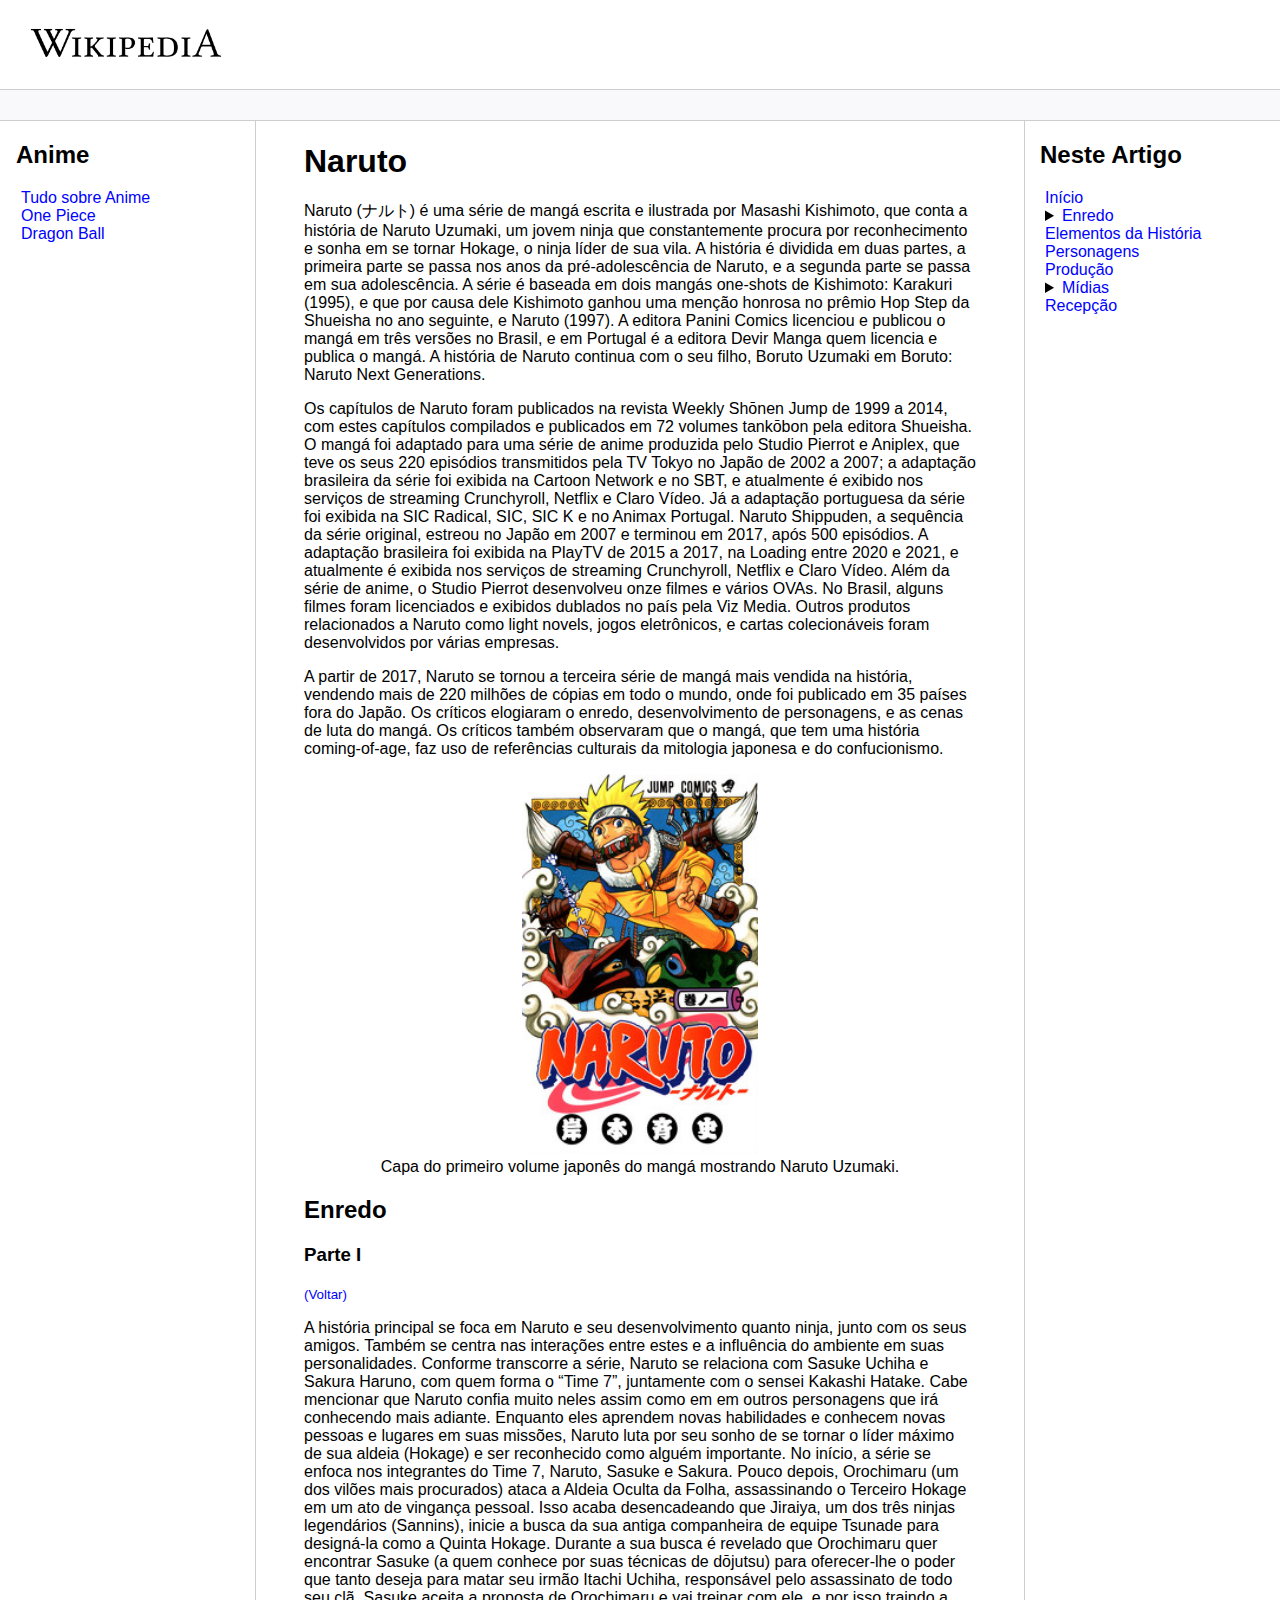
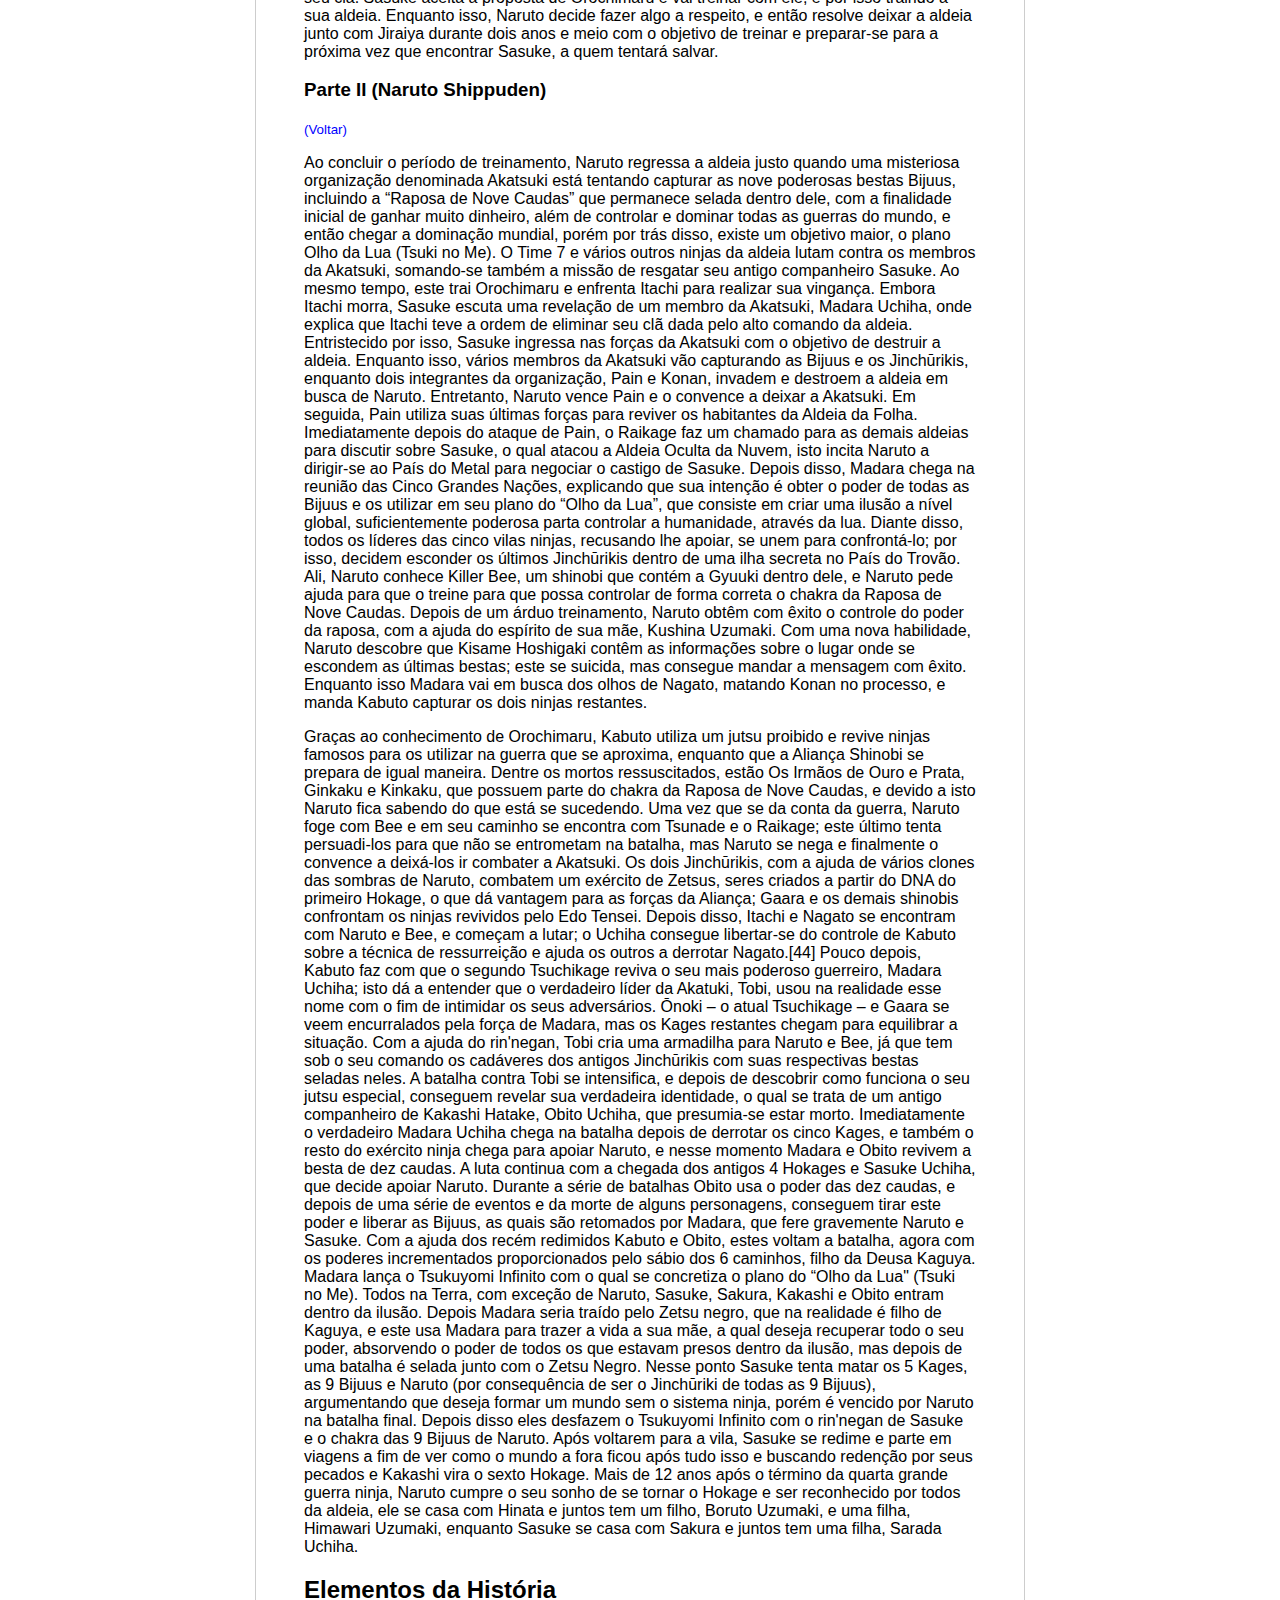
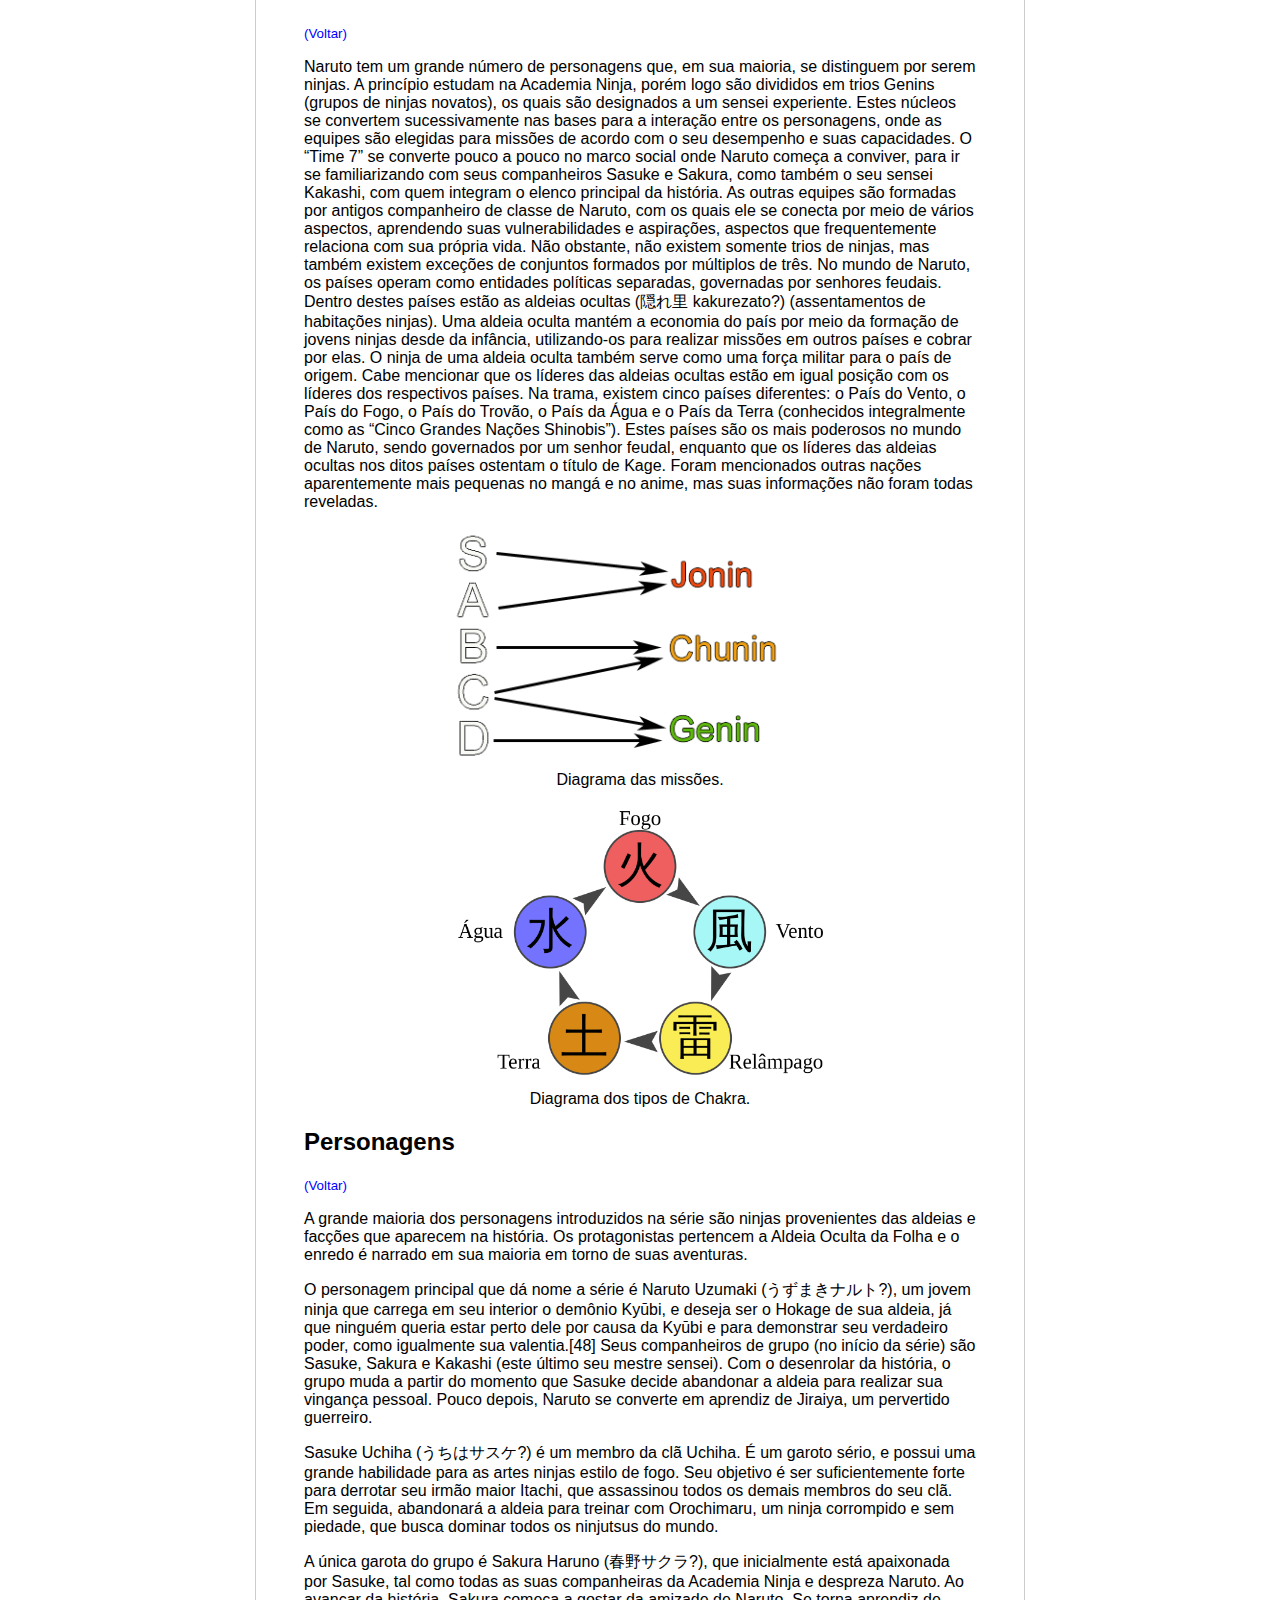
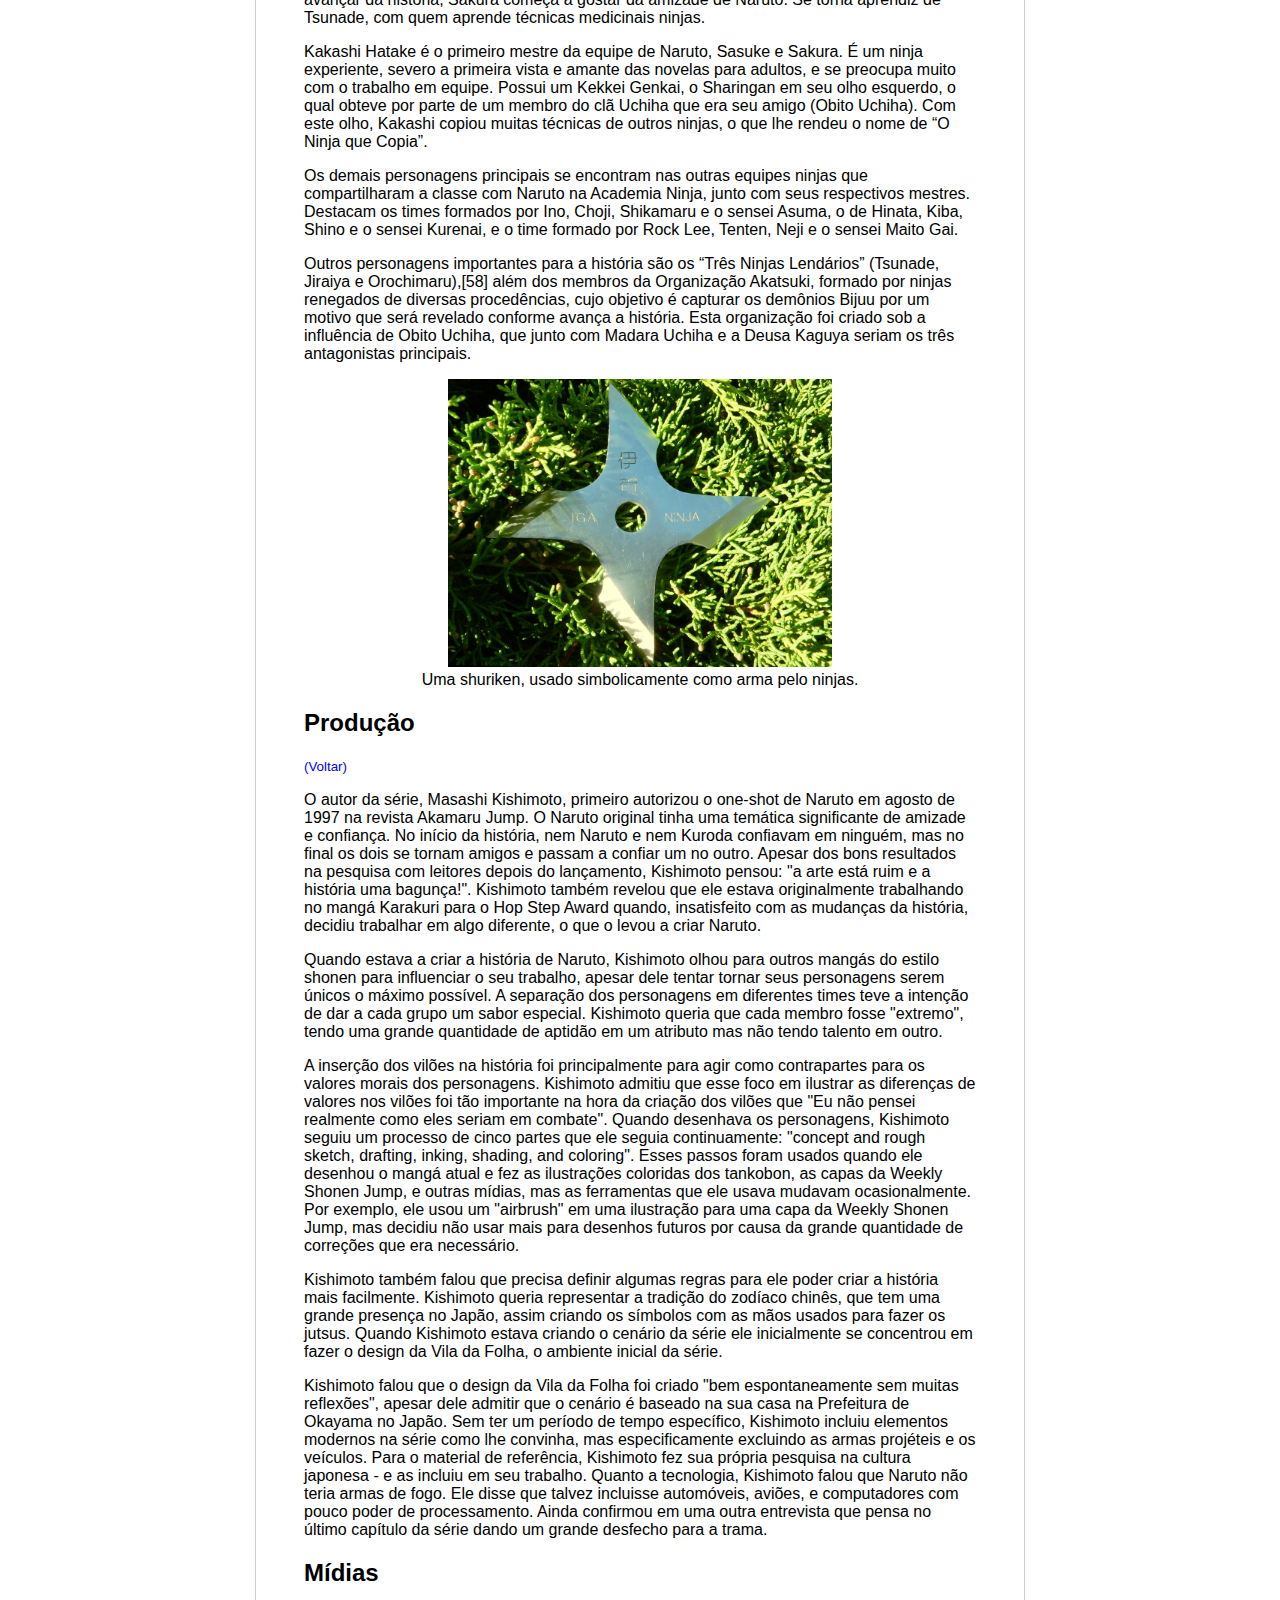
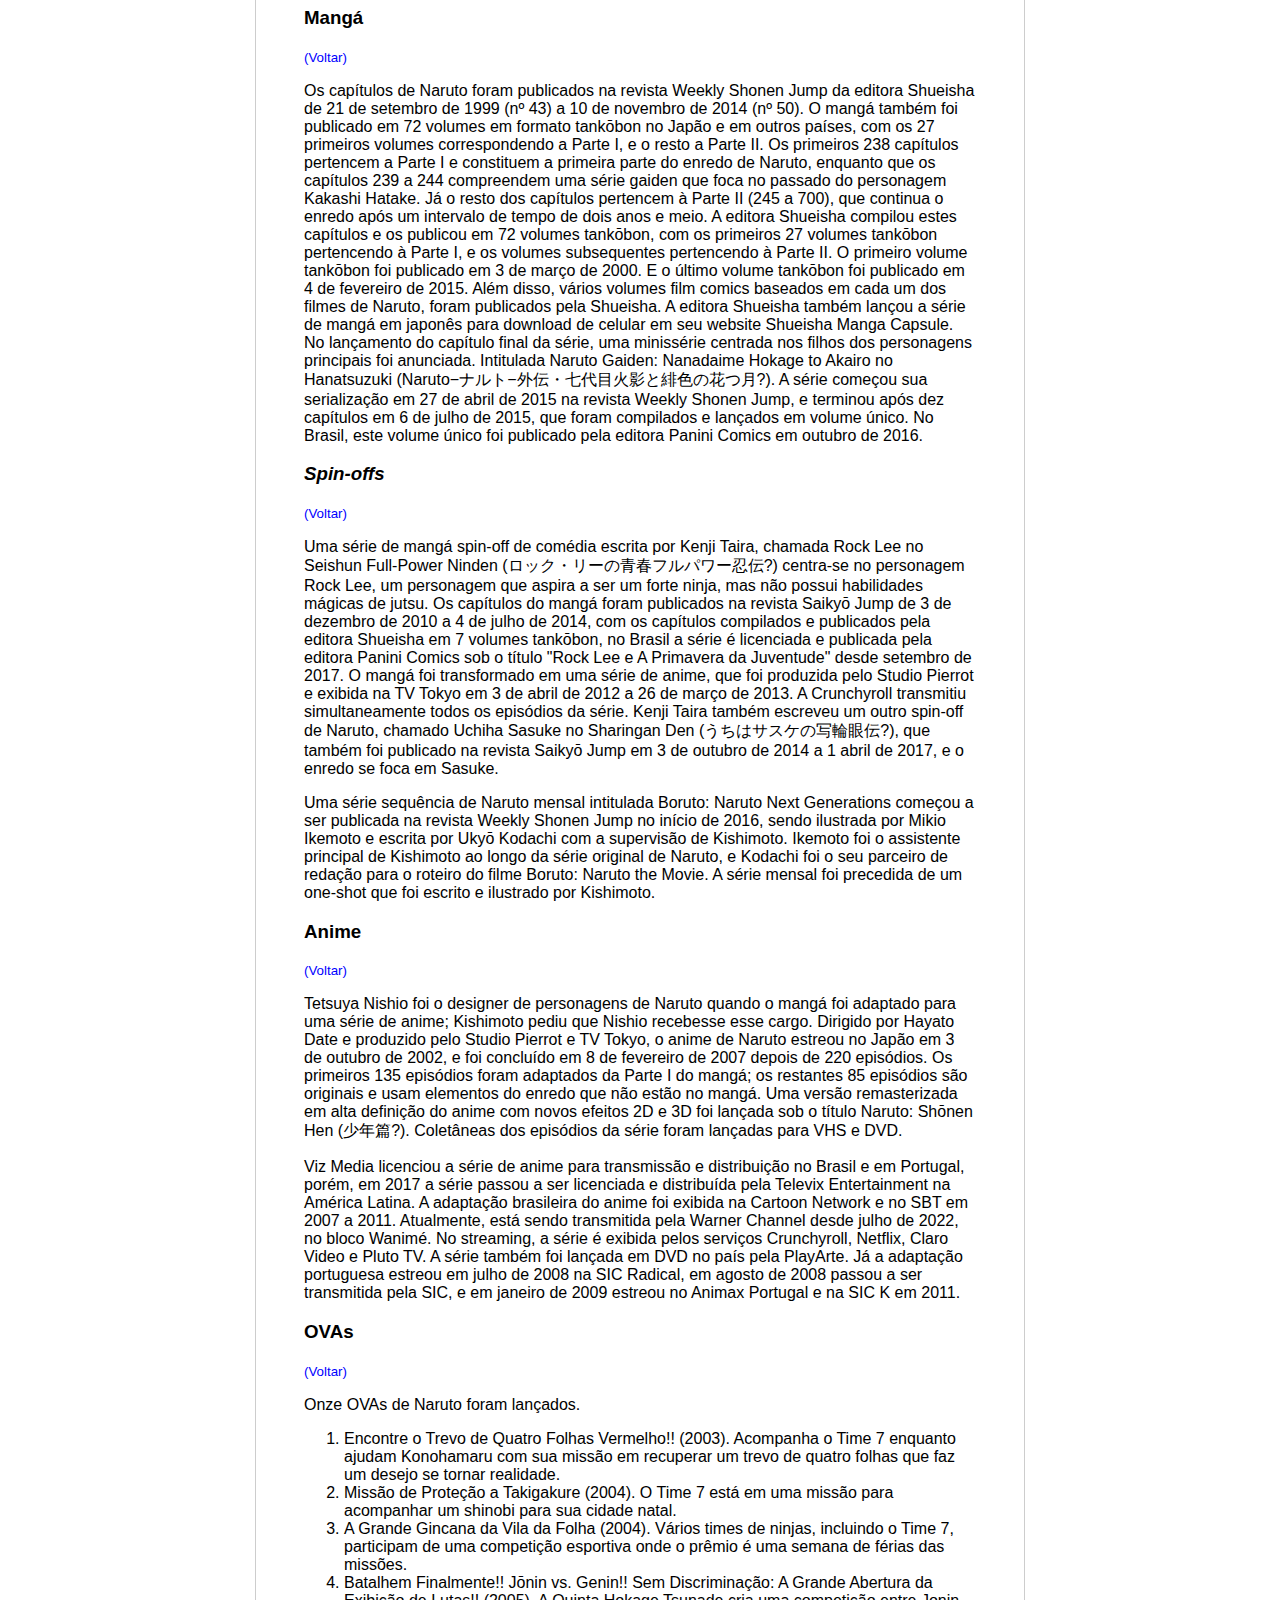
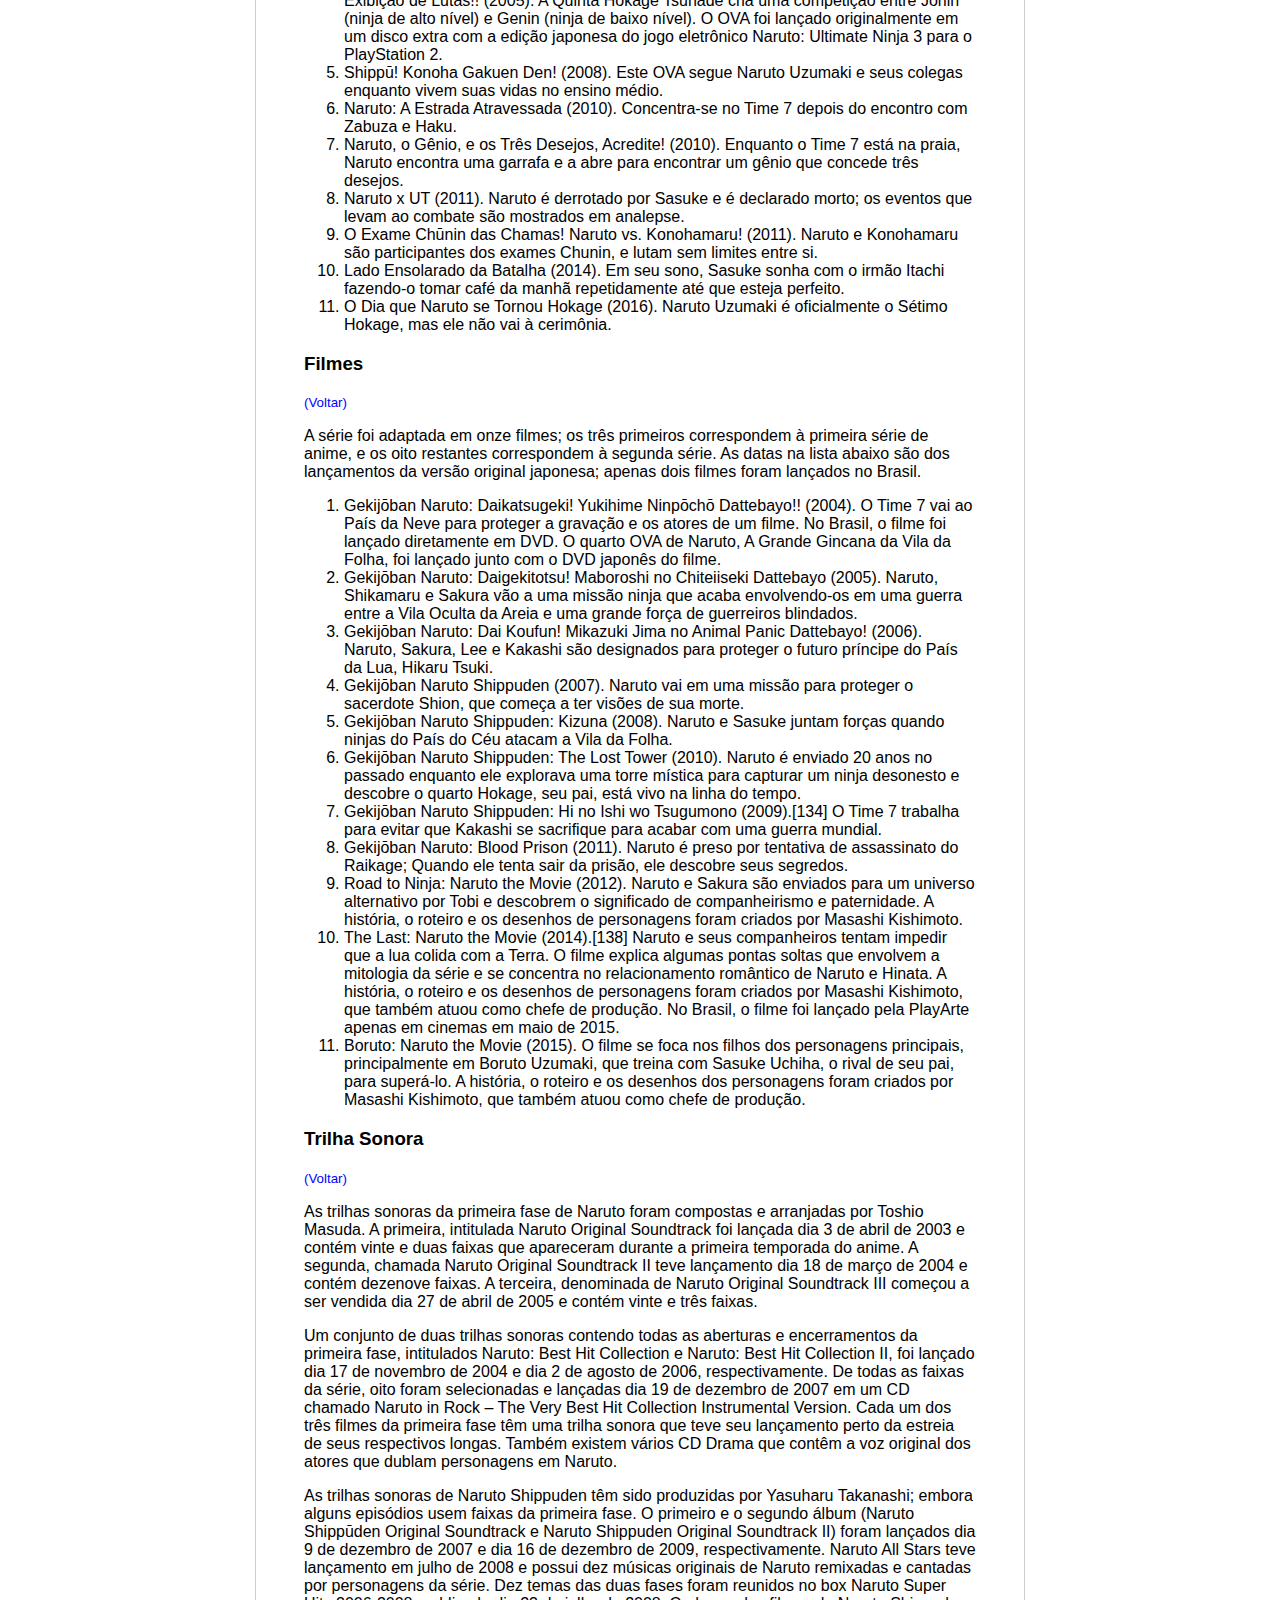
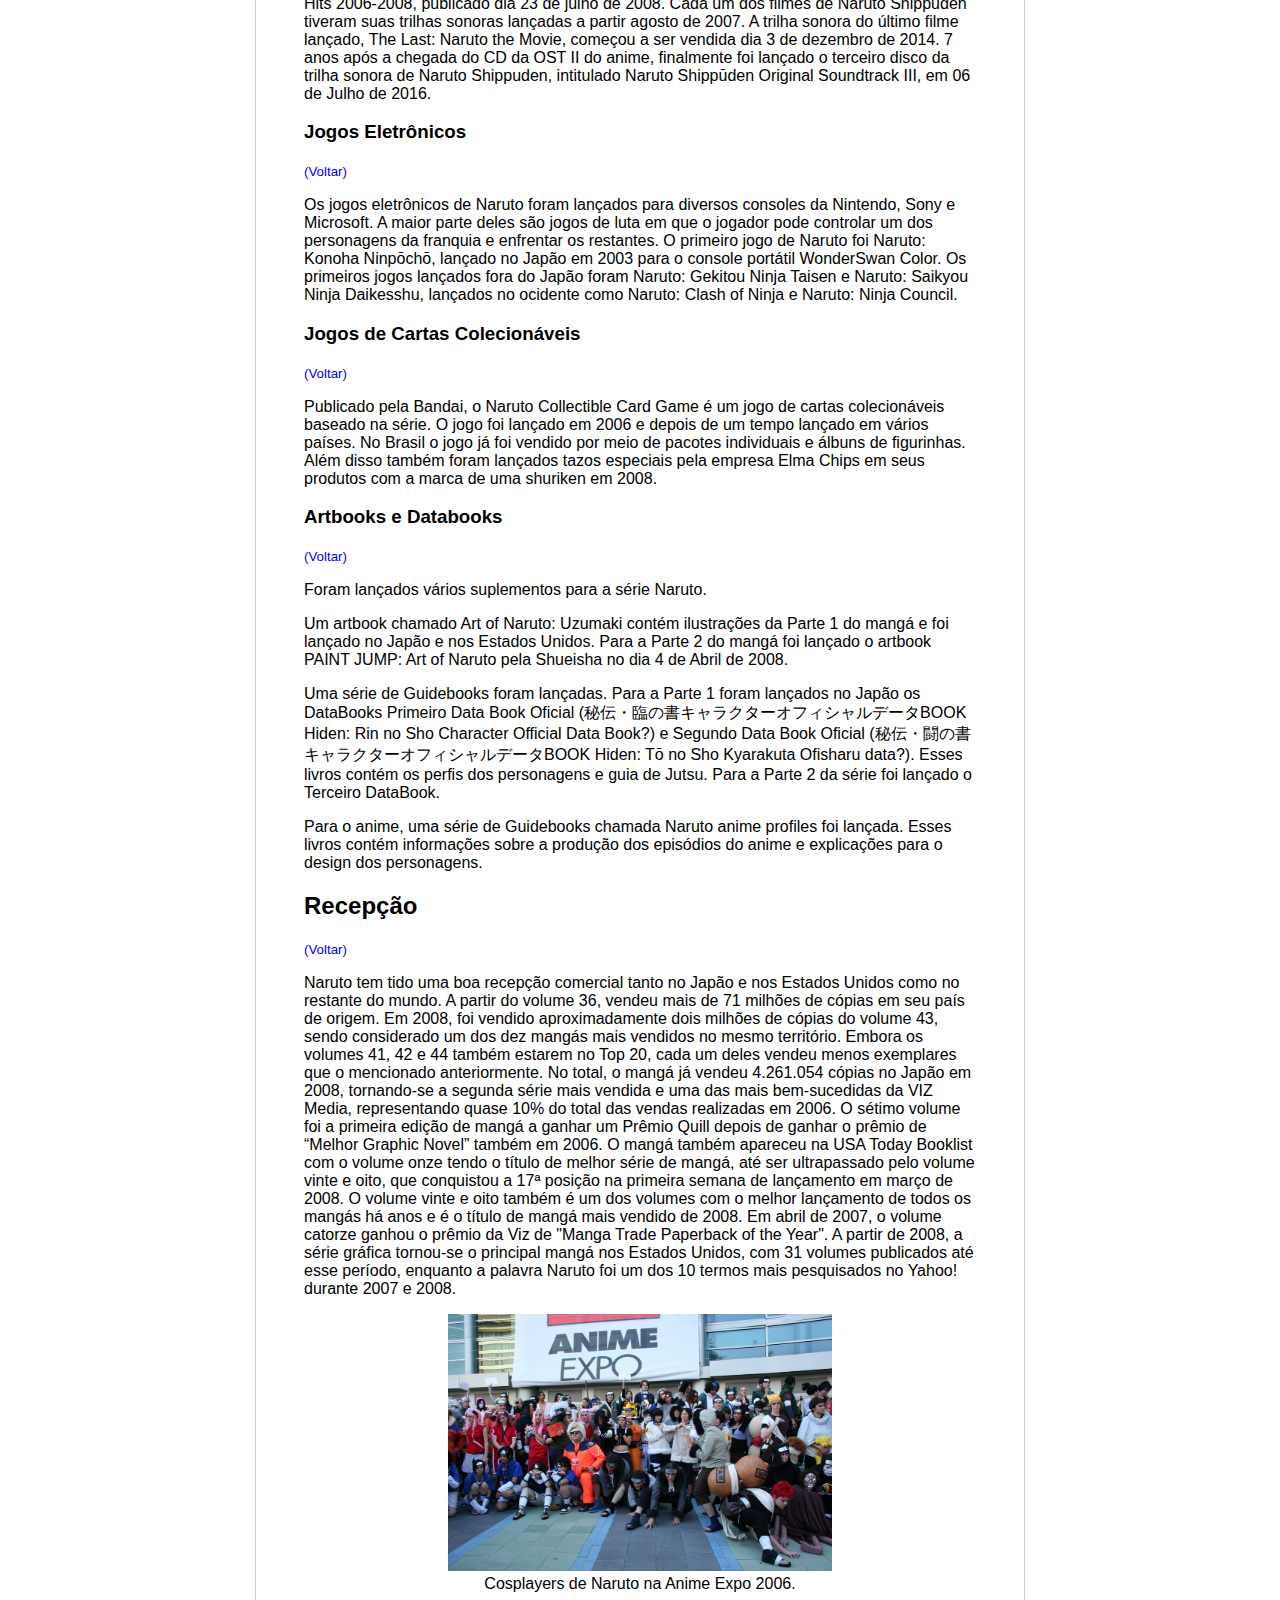
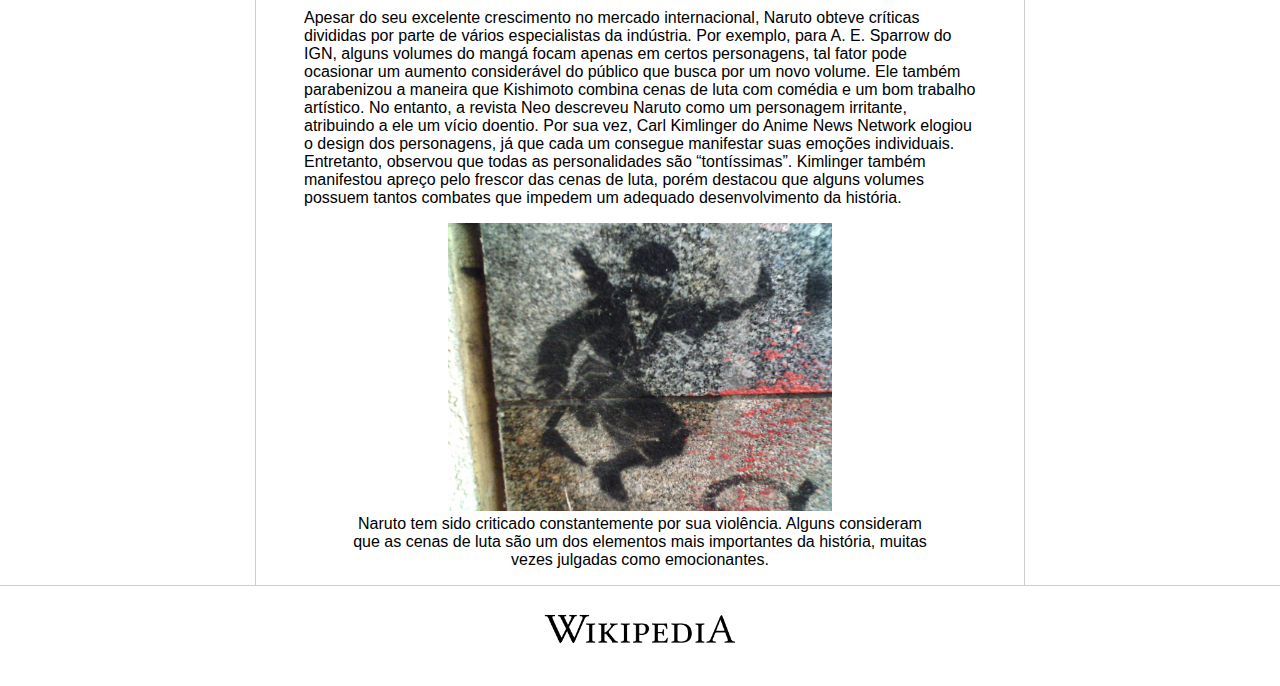
==== commit 00ce14b2: "commit inicial" ====
--- a/naruto.html
+++ b/naruto.html
@@ -371,12 +371,14 @@
                 </p>
 
                 <h3 id="cartas">Jogos de Cartas Colecionáveis</h3>
+                <small><a href="#inicio">(Voltar)</a></small>
                 <p>
                     Publicado pela Bandai, o Naruto Collectible Card Game é um jogo de cartas colecionáveis baseado na série. O jogo foi lançado em 2006 e depois de um tempo lançado em vários países. No Brasil o jogo já foi 
                     vendido por meio de pacotes individuais e álbuns de figurinhas. Além disso também foram lançados tazos especiais pela empresa Elma Chips em seus produtos com a marca de uma shuriken em 2008.
                 </p>
 
                 <h3 id="art">Artbooks e Databooks</h3>
+                <small><a href="#inicio">(Voltar)</a></small>
                 <p>Foram lançados vários suplementos para a série Naruto.</p>
                 <p>
                     Um artbook chamado Art of Naruto: Uzumaki contém ilustrações da Parte 1 do mangá e foi lançado no Japão e nos Estados Unidos. Para a Parte 2 do mangá foi lançado o artbook PAINT JUMP: Art of Naruto pela Shueisha no dia 4 de Abril de 2008.
